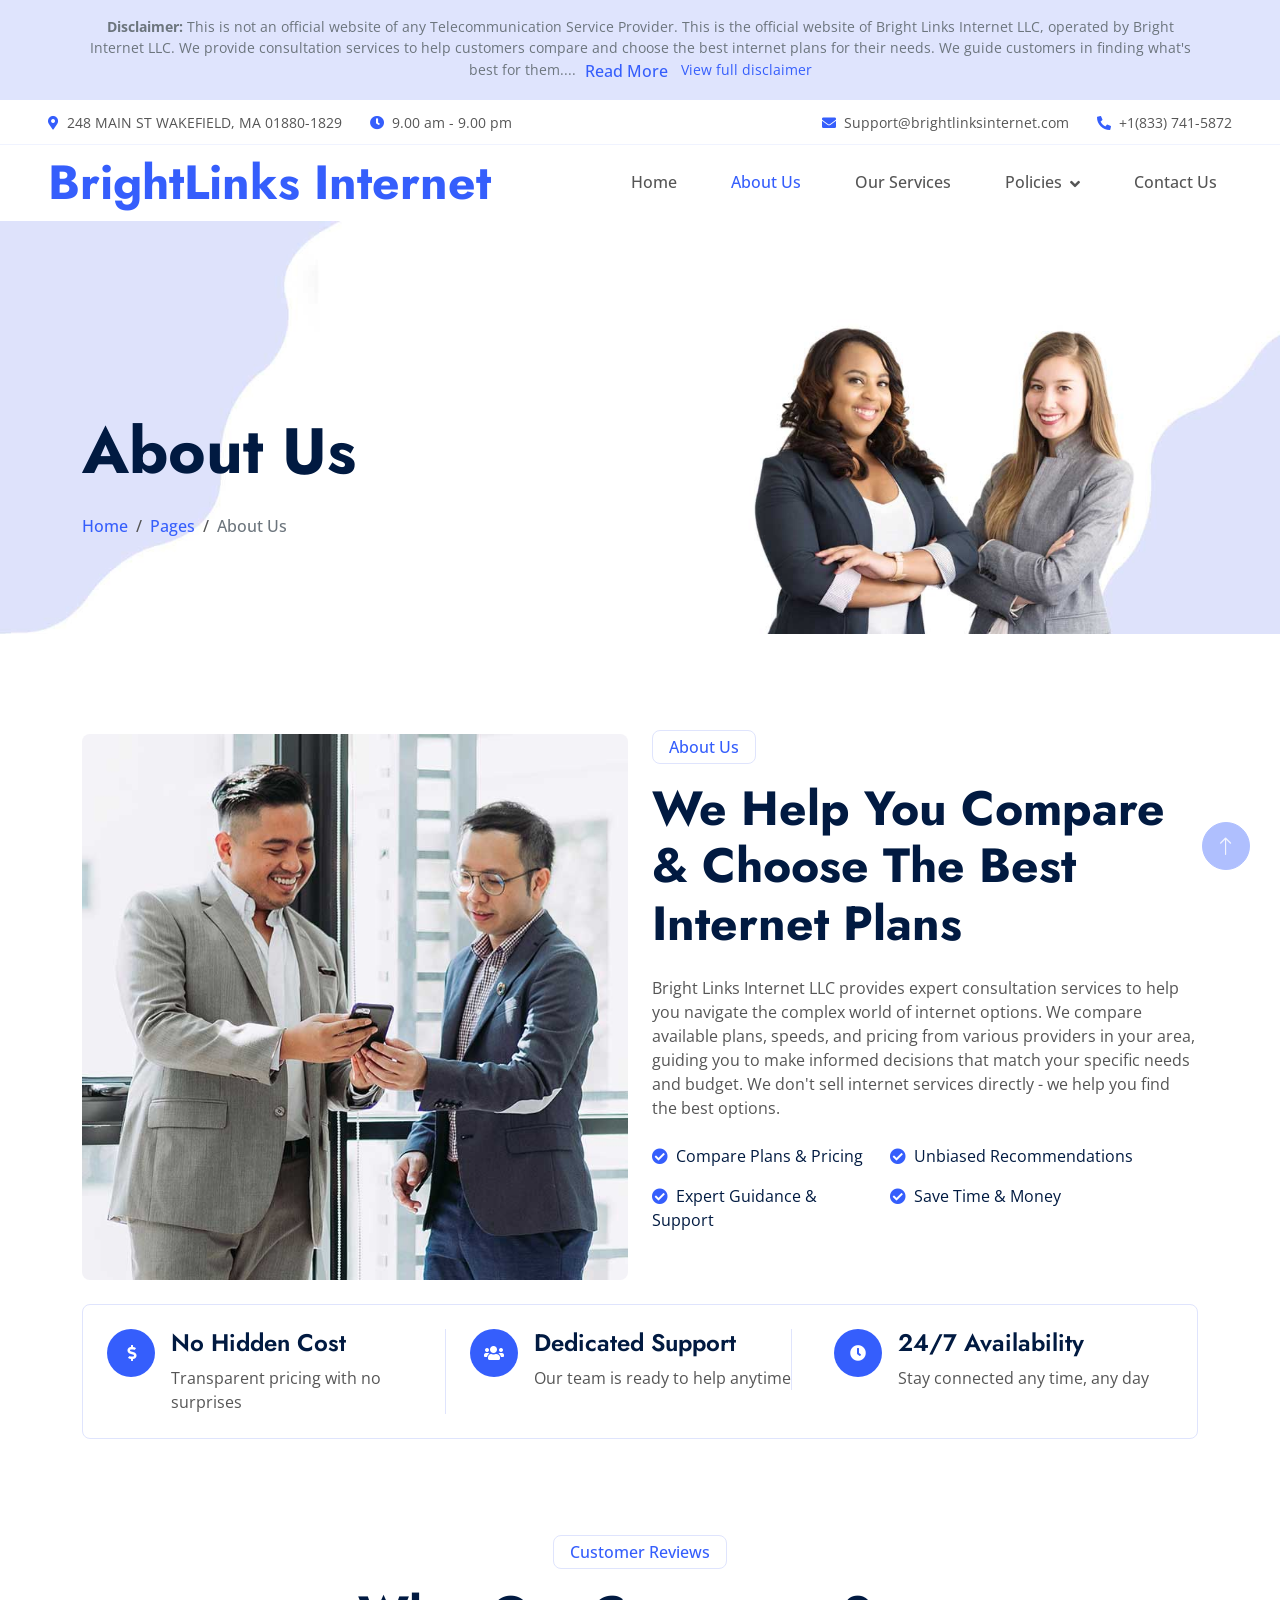
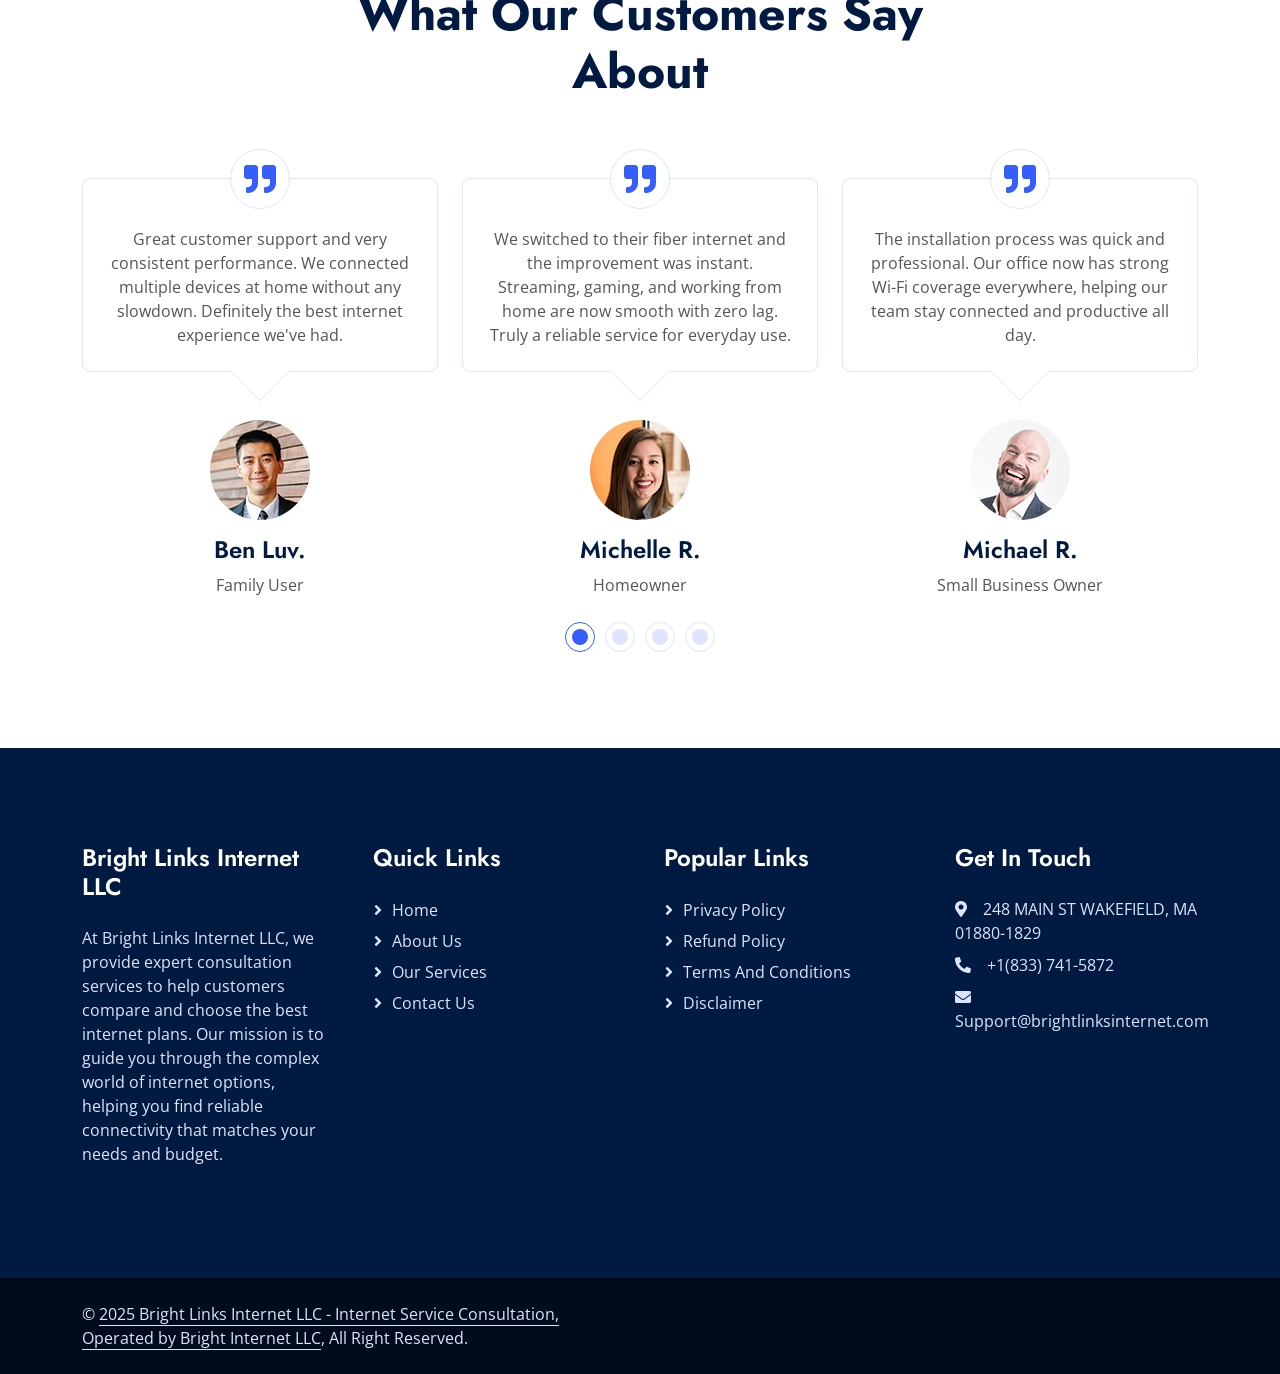
==== about.html @ 7f20705a "final changes completed done" ====
<!DOCTYPE html>
<html lang="en">

<head>
    <meta charset="utf-8">
    <title>BrightLinks Internet </title>
    <meta content="width=device-width, initial-scale=1.0" name="viewport">
    <meta content="" name="keywords">
    <meta content="" name="description">

    <!-- Favicon -->
    <link href="img/favicon.ico" rel="icon">

    <!-- Google Web Fonts -->
    <link rel="preconnect" href="https://fonts.googleapis.com">
    <link rel="preconnect" href="https://fonts.gstatic.com" crossorigin>
    <link
        href="https://fonts.googleapis.com/css2?family=Jost:wght@500;600;700&family=Open+Sans:wght@400;500&display=swap"
        rel="stylesheet">

    <!-- Icon Font Stylesheet -->
    <link href="https://cdnjs.cloudflare.com/ajax/libs/font-awesome/5.10.0/css/all.min.css" rel="stylesheet">
    <link href="https://cdn.jsdelivr.net/npm/bootstrap-icons@1.4.1/font/bootstrap-icons.css" rel="stylesheet">

    <!-- Libraries Stylesheet -->
    <link href="lib/animate/animate.min.css" rel="stylesheet">
    <link href="lib/owlcarousel/assets/owl.carousel.min.css" rel="stylesheet">

    <!-- Customized Bootstrap Stylesheet -->
    <link href="css/bootstrap.min.css" rel="stylesheet">

    <!-- Template Stylesheet -->
    <link href="css/style.css" rel="stylesheet">
</head>

<body>
    <!-- Spinner Start -->
    <div id="spinner"
        class="show bg-white position-fixed translate-middle w-100 vh-100 top-50 start-50 d-flex align-items-center justify-content-center">
        <div class="spinner-border text-primary" role="status" style="width: 3rem; height: 3rem;"></div>
    </div>
    <!-- Spinner End -->

    <!-- Disclaimer Section Start -->
    <div class="container-fluid bg-light py-3">
        <div class="container">
            <div class="row">
                <div class="col-12 text-center">
                    <p class="mb-0 small text-muted">
                        <strong>Disclaimer:</strong> This is not an official website of any Telecommunication Service Provider. This is the official website of Bright Links Internet LLC, operated by Bright Internet LLC. We provide consultation services to help customers compare and choose the best internet plans for their needs. We guide customers in finding what's best for them.<span id="dots">...</span>
                        <span id="moreText" style="display: none;"> We are an independent consultation service that helps customers understand different internet options available in their area. We do not sell services directly but provide guidance to help you make informed decisions.</span>
                        <button id="readMoreBtn" class="btn btn-link p-0 ms-1 text-primary" onclick="toggleDisclaimer()">Read More</button>
                        <a href="disclaimer.html" class="text-primary ms-2">View full disclaimer</a>
                    </p>
                </div>
            </div>
        </div>
    </div>
    <!-- Disclaimer Section End -->

    <!-- Navbar Start -->
    <div class="container-fluid px-0 wow fadeIn" data-wow-delay="0.1s">
        <div class="top-bar row gx-0 align-items-center d-none d-lg-flex">
            <div class="col-lg-6 px-5 text-start">
                <small><i class="fa fa-map-marker-alt text-primary me-2"></i>248 MAIN ST WAKEFIELD, MA 01880-1829</small>
                <small class="ms-4"><i class="fa fa-clock text-primary me-2"></i>9.00 am - 9.00 pm</small>
            </div>
            <div class="col-lg-6 px-5 text-end">
                <small><i class="fa fa-envelope text-primary me-2"></i>Support@brightlinksinternet.com</small>
                <small class="ms-4"><i class="fa fa-phone-alt text-primary me-2"></i>+1(833) 741-5872</small>
            </div>
        </div>

        <nav class="navbar navbar-expand-lg navbar-light py-lg-0 px-lg-5 wow fadeIn" data-wow-delay="0.1s">
            <a href="index.html" class="navbar-brand ms-4 ms-lg-0">
                <h1 class="display-5 text-primary m-0">BrightLinks Internet</h1>
            </a>
            <button type="button" class="navbar-toggler me-4" data-bs-toggle="collapse"
                data-bs-target="#navbarCollapse">
                <span class="navbar-toggler-icon"></span>
            </button>
            <div class="collapse navbar-collapse" id="navbarCollapse">
                <div class="navbar-nav ms-auto p-4 p-lg-0 gap-4">
                    <a href="index.html" class="nav-item nav-link ">Home</a>
                    <a href="about.html" class="nav-item nav-link active">About Us</a>
                    <a href="service.html" class="nav-item nav-link">Our Services</a>
                    
                    <div class="nav-item dropdown">
                        <a href="#" class="nav-link dropdown-toggle" data-bs-toggle="dropdown">Policies</a>
                        <div class="dropdown-menu m-0">
                            <a href="privacy.html" class="dropdown-item">Privacy Policy</a>
                            <a href="refund.html" class="dropdown-item">Refund Policy</a>
                            <a href="terms.html" class="dropdown-item">Terms and Conditions</a>
                            <a href="disclaimer.html" class="dropdown-item">Disclaimer</a>
                        </div>
                    </div>
                    
                    <a href="contact.html" class="nav-item nav-link">Contact Us</a>
                </div>
                
            </div>
        </nav>
    </div>
    <!-- Navbar End -->

    <!-- Page Header Start -->
    <div class="container-fluid page-header mb-5 wow fadeIn" data-wow-delay="0.1s">
        <div class="container">
            <h1 class="display-3 mb-4 animated slideInDown">About Us</h1>
            <nav aria-label="breadcrumb animated slideInDown">
                <ol class="breadcrumb mb-0">
                    <li class="breadcrumb-item"><a href="#">Home</a></li>
                    <li class="breadcrumb-item"><a href="#">Pages</a></li>
                    <li class="breadcrumb-item active" aria-current="page">About Us</li>
                </ol>
            </nav>
        </div>
    </div>
    <!-- Page Header End -->


    <!-- About Start -->
    <div class="container-xxl py-5">
    <div class="container">
        <div class="row g-4 align-items-end mb-4">
            <!-- Left Image -->
            <div class="col-lg-6 wow fadeInUp" data-wow-delay="0.1s">
                <img class="img-fluid rounded" src="img/about.jpg" alt="Internet Plan Comparison Service">
            </div>
            <!-- Right Content -->
            <div class="col-lg-6 wow fadeInUp" data-wow-delay="0.3s">
                <!-- Mini Heading / Caption -->
                <p class="d-inline-block border rounded text-primary fw-semi-bold py-1 px-3">About Us</p>
                
                <!-- Main Heading -->
                <h1 class="display-5 mb-4">We Help You Compare & Choose The Best Internet Plans</h1>
                
                <!-- Long Description -->
                <p class="mb-4">
                    Bright Links Internet LLC provides expert consultation services to help you navigate the complex world of internet options. We compare available plans, speeds, and pricing from various providers in your area, guiding you to make informed decisions that match your specific needs and budget. We don't sell internet services directly - we help you find the best options.
                </p>
                
             <div class="row g-4 justify-content-between mb-5">
                    <div class="col-lg-6 col-xl-5">
                        <p class="text-dark"><i class="fas fa-check-circle text-primary me-1"></i> Compare Plans & Pricing</p>
                        <p class="text-dark mb-0"><i class="fas fa-check-circle text-primary me-1"></i> Expert Guidance & Support</p>
                    </div>
                    <div class="col-lg-6 col-xl-7">
                        <p class="text-dark"><i class="fas fa-check-circle text-primary me-1"></i> Unbiased Recommendations</p>
                        <p class="text-dark mb-0"><i class="fas fa-check-circle text-primary me-1"></i> Save Time & Money</p>
                    </div>
                </div>
            </div>
        </div>

        <!-- Features Section -->
        <div class="border rounded p-4 wow fadeInUp" data-wow-delay="0.1s">
            <div class="row g-4">
                <div class="col-lg-4 wow fadeIn" data-wow-delay="0.1s">
                    <div class="h-100">
                        <div class="d-flex">
                            <div class="flex-shrink-0 btn-lg-square rounded-circle bg-primary">
                                <i class="fa fa-dollar-sign text-white"></i>
                            </div>
                            <div class="ps-3">
                                <h4>No Hidden Cost</h4>
                                <span>Transparent pricing with no surprises</span>
                            </div>
                            <div class="border-end d-none d-lg-block"></div>
                        </div>
                        <div class="border-bottom mt-4 d-block d-lg-none"></div>
                    </div>
                </div>
                <div class="col-lg-4 wow fadeIn" data-wow-delay="0.3s">
                    <div class="h-100">
                        <div class="d-flex">
                            <div class="flex-shrink-0 btn-lg-square rounded-circle bg-primary">
                                <i class="fa fa-users text-white"></i>
                            </div>
                            <div class="ps-3">
                                <h4>Dedicated Support</h4>
                                <span>Our team is ready to help anytime</span>
                            </div>
                            <div class="border-end d-none d-lg-block"></div>
                        </div>
                        <div class="border-bottom mt-4 d-block d-lg-none"></div>
                    </div>
                </div>
                <div class="col-lg-4 wow fadeIn" data-wow-delay="0.5s">
                    <div class="h-100">
                        <div class="d-flex">
                            <div class="flex-shrink-0 btn-lg-square rounded-circle bg-primary">
                                <i class="fa fa-clock text-white"></i>
                            </div>
                            <div class="ps-3">
                                <h4>24/7 Availability</h4>
                                <span>Stay connected any time, any day</span>
                            </div>
                        </div>
                    </div>
                </div>
            </div>
        </div>

    </div>
</div>
    <!-- About End -->

 <div class="container-xxl py-5">
    <div class="container">
        <div class="text-center mx-auto wow fadeInUp" data-wow-delay="0.1s" style="max-width: 600px;">
            <p class="d-inline-block border rounded text-primary fw-semi-bold py-1 px-3">Customer Reviews</p>
            <h1 class="display-5 mb-5">What Our Customers Say About </h1>
        </div>

        <div class="owl-carousel testimonial-carousel wow fadeInUp" data-wow-delay="0.3s">

            <!-- Review 1 -->
            <div class="testimonial-item">
                <div class="testimonial-text border rounded p-4 pt-5 mb-5">
                    <div class="btn-square bg-white border rounded-circle">
                        <i class="fa fa-quote-right fa-2x text-primary"></i>
                    </div>
                    We switched to their fiber internet and the improvement was instant.
                    Streaming, gaming, and working from home are now smooth with zero lag.
                    Truly a reliable service for everyday use.
                </div>
                <img class="rounded-circle mb-3" src="img/testimonial-1.jpg" alt="">
                <h4>Michelle R.</h4>
                <span>Homeowner</span>
            </div>

            <!-- Review 2 -->
            <div class="testimonial-item">
                <div class="testimonial-text border rounded p-4 pt-5 mb-5">
                    <div class="btn-square bg-white border rounded-circle">
                        <i class="fa fa-quote-right fa-2x text-primary"></i>
                    </div>
                    The installation process was quick and professional.
                    Our office now has strong Wi-Fi coverage everywhere,
                    helping our team stay connected and productive all day.
                </div>
                <img class="rounded-circle mb-3" src="img/testimonial-2.jpg" alt="">
                <h4>Michael R.</h4>
                <span>Small Business Owner</span>
            </div>

            <!-- Review 3 -->
            <div class="testimonial-item">
                <div class="testimonial-text border rounded p-4 pt-5 mb-5">
                    <div class="btn-square bg-white border rounded-circle">
                        <i class="fa fa-quote-right fa-2x text-primary"></i>
                    </div>
                    Living in a rural area, we struggled with slow connections for years.
                    Their service finally gave us stable speeds and dependable access
                    for online classes, meetings, and entertainment.
                </div>
                <img class="rounded-circle mb-3" src="img/testimonial-3.jpg" alt="">
                <h4>Sarah K.</h4>
                <span>Remote Resident</span>
            </div>

            <!-- Review 4 -->
            <div class="testimonial-item">
                <div class="testimonial-text border rounded p-4 pt-5 mb-5">
                    <div class="btn-square bg-white border rounded-circle">
                        <i class="fa fa-quote-right fa-2x text-primary"></i>
                    </div>
                    Great customer support and very consistent performance.
                    We connected multiple devices at home without any slowdown.
                    Definitely the best internet experience we've had.
                </div>
                <img class="rounded-circle mb-3" src="img/testimonial-4.jpg" alt="">
                <h4>Ben Luv.</h4>
                <span>Family User</span>
            </div>

        </div>
    </div>
</div>


    <!-- Footer Start -->
    <div class="container-fluid bg-dark text-light footer mt-5 py-5 wow fadeIn" data-wow-delay="0.1s">
        <div class="container py-5">
            <div class="row g-5">
                <div class="col-lg-3 col-md-6">
                    <h4 class="text-white mb-4">Bright Links Internet LLC</h4>
                    <p>At Bright Links Internet LLC, we provide expert consultation services to help customers compare and choose the best internet plans. Our mission is to guide you through the complex world of internet options, helping you find reliable connectivity that matches your needs and budget.</p>
                    
                </div>
                
                <div class="col-lg-3 col-md-6">
                    <h4 class="text-white mb-4">Quick Links</h4>
                    <a class="btn btn-link" href="/">Home</a>
                    <a class="btn btn-link" href="/about.html">About Us</a>
                    <a class="btn btn-link" href="service.html">Our Services</a>
                    <a class="btn btn-link" href="/contact.html">Contact Us</a>
                </div>

                <div class="col-lg-3 col-md-6">
                    <h4 class="text-white mb-4">Popular Links</h4>
                    <a class="btn btn-link" href="privacy.html">Privacy Policy</a>
                    <a class="btn btn-link" href="refund.html">Refund Policy</a>
                    <a class="btn btn-link" href="terms.html">Terms and Conditions</a>
                    <a class="btn btn-link" href="disclaimer.html">Disclaimer</a>
                    
                </div>
               
                 <div class="col-lg-3 col-md-6">
                    <h4 class="text-white mb-4">Get In Touch</h4>
                    <p class="mb-2"><i class="fa fa-map-marker-alt me-3"></i>248 MAIN ST WAKEFIELD, MA 01880-1829</p>
                    <p class="mb-2"><i class="fa fa-phone-alt me-3"></i>+1(833) 741-5872</p>
                    <p class="mb-2"><i class="fa fa-envelope me-3"></i>Support@brightlinksinternet.com</p>
                   
                </div>
            </div>
        </div>
    </div>
    <!-- Footer End -->


    <!-- Copyright Start -->
    <div class="container-fluid copyright py-4">
        <div class="container">
            <div class="row">
                <div class="col-md-6 text-center text-md-start mb-3 mb-md-0">
                    &copy; <a class="border-bottom" href="#">2025 Bright Links Internet LLC - Internet Service Consultation, Operated by Bright Internet LLC</a>, All Right Reserved.
                </div>
                
            </div>
        </div>
    </div>
    <!-- Copyright End -->


    <!-- Back to Top -->
    <a href="#" class="btn btn-lg btn-primary btn-lg-square rounded-circle back-to-top"><i
            class="bi bi-arrow-up"></i></a>


    <!-- JavaScript Libraries -->
    <script src="https://code.jquery.com/jquery-3.4.1.min.js"></script>
    <script src="https://cdn.jsdelivr.net/npm/bootstrap@5.0.0/dist/js/bootstrap.bundle.min.js"></script>
    <script src="lib/wow/wow.min.js"></script>
    <script src="lib/easing/easing.min.js"></script>
    <script src="lib/waypoints/waypoints.min.js"></script>
    <script src="lib/owlcarousel/owl.carousel.min.js"></script>
    <script src="lib/counterup/counterup.min.js"></script>

    <!-- Template Javascript -->
    <script src="js/main.js"></script>
</body>

</html>
---- css/style.css ----
/********** Template CSS **********/
:root {
    --primary: #355EFC;
    --secondary: #E93C05;
    --tertiary: #555555;
    --light: #DFE4FD;
    --dark: #011A41;
}

.back-to-top {
    position: fixed;
    display: none;
    right: 30px;
    bottom: 30px;
    z-index: 99;
}

.pricing-section{
    background:#f4f6f9;
}

.pricing-title{
    font-weight:700;
    font-size:40px;
    color:#0b2239;
}

.pricing-card{
    background:#dfe7ed;
    padding:40px 30px;
    border-radius:6px;
    text-align:left;
    transition:.3s;
    height:100%;
}

.pricing-card.active{
    background:#ffffff;
    box-shadow:0 10px 25px rgba(0,0,0,0.1);
    transform:translateY(-10px);
}

.pricing-card h4{
    color:#355EFC;
    font-weight:700;
}

.pricing-card .sub{
    font-size:13px;
    letter-spacing:1px;
    color:#6c757d;
    margin-bottom:25px;
}

.price{
    font-size:48px;
    font-weight:800;
    color:#0b2239;
    margin-bottom:25px;
}

.price span{
    font-size:16px;
    font-weight:500;
}

.pricing-card ul{
    list-style:none;
    padding:0;
    margin-bottom:30px;
}

.pricing-card ul li{
    padding:10px 0;
    border-bottom:1px solid #cfd6dc;
    display:flex;
    justify-content:space-between;
    color:#4a5a67;
}

.pricing-card ul li i{
    color:#355EFC;
}

.pricing-card .btn{
    background:#355EFC;
    border:none;
    padding:10px 25px;
    border-radius:4px;
}

.pricing-card .btn:hover{
    background:#145d7c;
}

/* Responsive */
@media(max-width:991px){
    .pricing-card.active{
        transform:none;
    }
}

h1,
.h1,
h2,
.h2,
.fw-bold {
    font-weight: 700 !important;
}

h3,
.h3,
h4,
.h4,
.fw-medium {
    font-weight: 600 !important;
}

h5,
.h5,
h6,
.h6,
.fw-semi-bold {
    font-weight: 500 !important;
}


/*** Spinner ***/
#spinner {
    opacity: 0;
    visibility: hidden;
    transition: opacity .5s ease-out, visibility 0s linear .5s;
    z-index: 99999;
}

#spinner.show {
    transition: opacity .5s ease-out, visibility 0s linear 0s;
    visibility: visible;
    opacity: 1;
}


/*** Button ***/
.btn {
    transition: .5s;
    font-weight: 500;
}

.btn-primary,
.btn-outline-primary:hover {
    color: var(--light);
}

.btn-square {
    width: 38px;
    height: 38px;
}

.btn-sm-square {
    width: 32px;
    height: 32px;
}

.btn-lg-square {
    width: 48px;
    height: 48px;
}

.btn-square,
.btn-sm-square,
.btn-lg-square {
    padding: 0;
    display: flex;
    align-items: center;
    justify-content: center;
    font-weight: normal;
}


/*** Navbar ***/
.fixed-top {
    transition: .5s;
}

.top-bar {
    height: 45px;
    border-bottom: 1px solid rgba(53, 94, 252, .07);
}

.navbar .dropdown-toggle::after {
    border: none;
    content: "\f107";
    font-family: "Font Awesome 5 Free";
    font-weight: 900;
    vertical-align: middle;
    margin-left: 8px;
}

.navbar .navbar-nav .nav-link {
    padding: 25px 15px;
    color: var(--tertiary);
    font-weight: 500;
    outline: none;
}

.navbar .navbar-nav .nav-link:hover,
.navbar .navbar-nav .nav-link.active {
    color: var(--primary);
}

@media (max-width: 991.98px) {
    .navbar .navbar-nav {
        margin-top: 10px;
        border-top: 1px solid rgba(0, 0, 0, .07);
        background: #FFFFFF;
    }

    .navbar .navbar-nav .nav-link {
        padding: 10px 0;
    }
}

@media (min-width: 992px) {
    .navbar .nav-item .dropdown-menu {
        display: block;
        visibility: hidden;
        top: 100%;
        transform: rotateX(-75deg);
        transform-origin: 0% 0%;
        transition: .5s;
        opacity: 0;
    }

    .navbar .nav-item:hover .dropdown-menu {
        transform: rotateX(0deg);
        visibility: visible;
        transition: .5s;
        opacity: 1;
    }
}


/*** Header ***/
.carousel-caption {
    top: 0;
    left: 0;
    right: 0;
    bottom: 0;
    display: flex;
    align-items: center;
    justify-content: center;
    text-align: start;
    z-index: 1;
}

.carousel-control-prev,
.carousel-control-next {
    width: 3rem;
}

.carousel-control-prev-icon,
.carousel-control-next-icon {
    width: 3rem;
    height: 3rem;
    background-color: var(--primary);
    border: 10px solid var(--primary);
}

.carousel-control-prev-icon {
    border-radius: 0 3rem 3rem 0;
}

.carousel-control-next-icon {
    border-radius: 3rem 0 0 3rem;
}

@media (max-width: 768px) {
    #header-carousel .carousel-item {
        position: relative;
        min-height: 450px;
    }
    
    #header-carousel .carousel-item img {
        position: absolute;
        width: 100%;
        height: 100%;
        object-fit: cover;
    }
}

.page-header {
    padding-top: 12rem;
    padding-bottom: 6rem;
    background: url(../img/header.jpg) top left no-repeat;
    background-size: cover;
}

.page-header .breadcrumb-item,
.page-header .breadcrumb-item a {
    font-weight: 500;
}

.page-header .breadcrumb-item+.breadcrumb-item::before {
    color: var(--tertiary);
}


/*** Facts ***/
.facts {
    background: linear-gradient(rgba(53, 94, 252, .95), rgba(53, 94, 252, .95)), url(../img/bg.png);
}


/*** Callback ***/
.callback {
    position: relative;
}

.callback::before {
    position: absolute;
    content: "";
    width: 100%;
    height: 50%;
    top: 0;
    left: 0;
    background: linear-gradient(rgba(53, 94, 252, .95), rgba(53, 94, 252, .95)), url(../img/bg.png);
    z-index: -1;
}


/*** Feature ***/
.feature .feature-box,
.feature .feature-box * {
    transition: .5s;
}

.feature .feature-box:hover {
    background: var(--primary);
    border-color: var(--primary) !important;
}

.feature .feature-box:hover * {
    color: #FFFFFF !important;
}


/*** Service ***/
.service .nav .nav-link {
    transition: .5s;
}

.service .nav .nav-link.active {
    border-color: var(--primary) !important;
    background: var(--primary);
}

.service .nav .nav-link.active h5 {
    color: #FFFFFF !important;
}

.service .nav .nav-link.active h5 i {
    color: #FFFFFF !important;
}


/*** Project ***/
.project-item,
.project-item .project-img {
    position: relative;
}

.project-item .project-img a {
    position: absolute;
    width: 100%;
    height: 100%;
    top: 0;
    left: 0;
    background: rgba(255, 255, 255, .5);
    display: flex;
    align-items: center;
    justify-content: center;
    border-radius: 8px;
    opacity: 0;
    transition: .5s;
}

.project-item:hover .project-img a {
    opacity: 1;
}

.project-item .project-title {
    position: absolute;
    top: 3rem;
    right: 0;
    bottom: 0;
    left: 3rem;
    border: 1px solid var(--light);
    border-radius: 8px;
    display: flex;
    align-items: flex-end;
    padding: 18px;
    z-index: -1;
    transition: .5s;
}

.project-item:hover .project-title {
    background: var(--primary);
    border-color: var(--primary);
}

.project-item .project-title h4 {
    transition: .5s;
}

.project-item:hover .project-title h4 {
    color: #FFFFFF;
}

.project-carousel .owl-nav {
    margin-top: 25px;
    display: flex;
    justify-content: center;
}

.project-carousel .owl-nav .owl-prev,
.project-carousel .owl-nav .owl-next {
    margin: 0 12px;
    width: 45px;
    height: 45px;
    display: flex;
    align-items: center;
    justify-content: center;
    color: var(--primary);
    background: var(--light);
    border-radius: 45px;
    font-size: 22px;
    transition: .5s;
}

.project-carousel .owl-nav .owl-prev:hover,
.project-carousel .owl-nav .owl-next:hover {
    background: var(--primary);
    color: var(--light);
}


/*** Team ***/
.team-item {
    position: relative;
    padding: 4rem 0;
}

.team-item img {
    position: relative;
    z-index: 2;
}

.team-item .team-text {
    position: absolute;
    top: 0;
    right: 3rem;
    bottom: 0;
    left: 3rem;
    padding: 15px;
    border: 1px solid var(--light);
    border-radius: 8px;
    display: flex;
    flex-direction: column;
    align-items: center;
    justify-content: space-between;
    transition: .5s;
    z-index: 1;
}

.team-item:hover .team-text {
    background: var(--primary);
    border-color: var(--primary);
}

.team-item .team-text h4 {
    transition: .5s;
}

.team-item:hover .team-text h4 {
    color: #FFFFFF;
}

.team-item .team-social .btn {
    background: var(--light);
    color: var(--primary);
}

.team-item:hover .team-social .btn {
    background: #FFFFFF;
}

.team-item .team-social .btn:hover {
    background: var(--primary);
    color: var(--light);
}


/*** Testimonial ***/
.testimonial-item {
    position: relative;
    text-align: center;
    padding-top: 30px;
}

.testimonial-item .testimonial-text {
    position: relative;
    text-align: center;
}

.testimonial-item .testimonial-text .btn-square {
    position: absolute;
    width: 60px;
    height: 60px;
    top: -30px;
    left: 50%;
    transform: translateX(-50%);
}

.testimonial-item .testimonial-text::before {
    position: absolute;
    content: "";
    bottom: -60px;
    left: 50%;
    transform: translateX(-50%);
    border: 30px solid;
    border-color: var(--light) transparent transparent transparent;
}

.testimonial-item .testimonial-text::after {
    position: absolute;
    content: "";
    bottom: -59px;
    left: 50%;
    transform: translateX(-50%);
    border: 30px solid;
    border-color: #FFFFFF transparent transparent transparent;
}

.testimonial-carousel .owl-item img {
    margin: 0 auto;
    width: 100px;
    height: 100px;
}

.testimonial-carousel .owl-dots {
    margin-top: 25px;
    display: flex;
    align-items: flex-end;
    justify-content: center;
}

.testimonial-carousel .owl-dot {
    position: relative;
    display: inline-block;
    margin: 0 5px;
    width: 30px;
    height: 30px;
    border: 1px solid var(--light);
    border-radius: 30px;
    transition: .5s;
}

.testimonial-carousel .owl-dot::after {
    position: absolute;
    content: "";
    width: 16px;
    height: 16px;
    top: 6px;
    left: 6px;
    border-radius: 16px;
    background: var(--light);
    transition: .5s;
}

.testimonial-carousel .owl-dot.active {
    border-color: var(--primary);
}

.testimonial-carousel .owl-dot.active::after {
    background: var(--primary);
}


/*** Footer ***/
.footer .btn.btn-link {
    display: block;
    margin-bottom: 5px;
    padding: 0;
    text-align: left;
    color: var(--light);
    font-weight: normal;
    text-transform: capitalize;
    transition: .3s;
}

.footer .btn.btn-link::before {
    position: relative;
    content: "\f105";
    font-family: "Font Awesome 5 Free";
    font-weight: 900;
    margin-right: 10px;
}

.footer .btn.btn-link:hover {
    color: var(--primary);
    letter-spacing: 1px;
    box-shadow: none;
}

.copyright {
    color: var(--light);
    background: #000B1C;
}

.copyright a {
    color: var(--light);
}

.copyright a:hover {
    color: var(--primary);
}
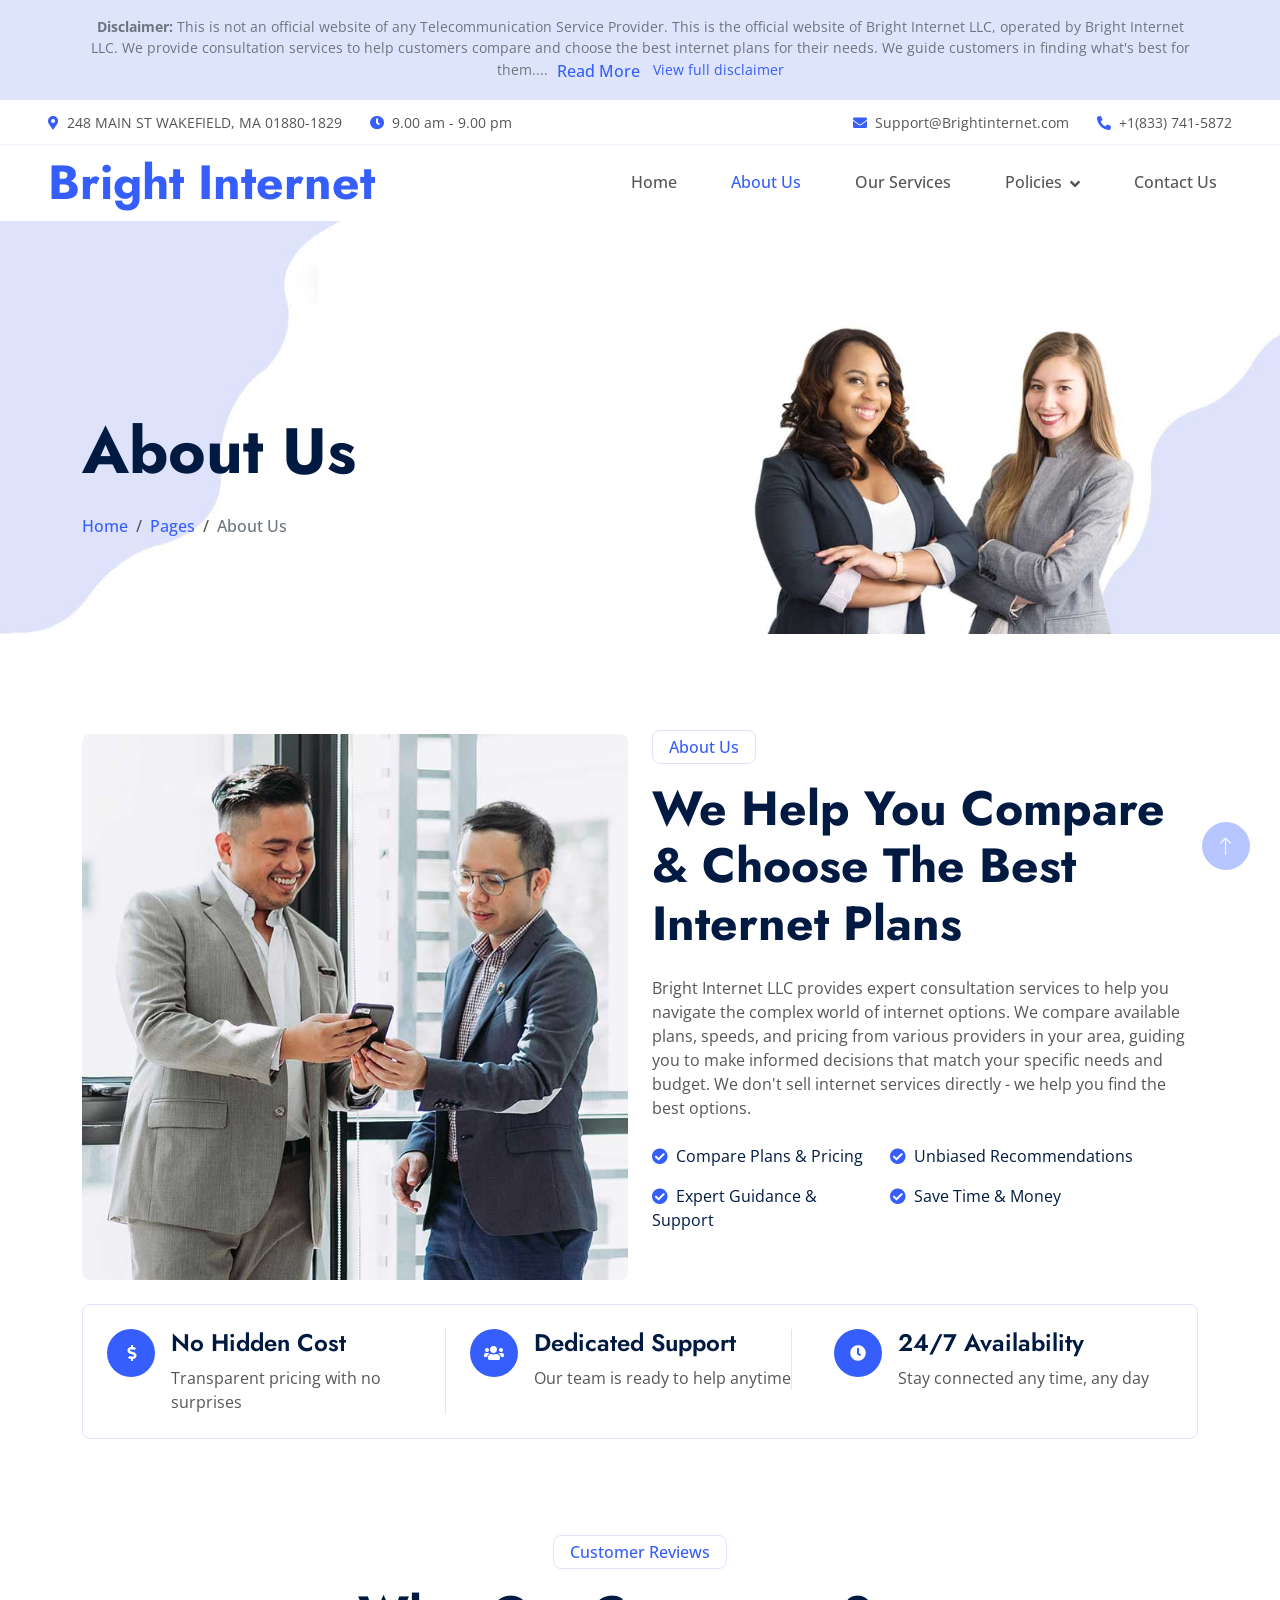
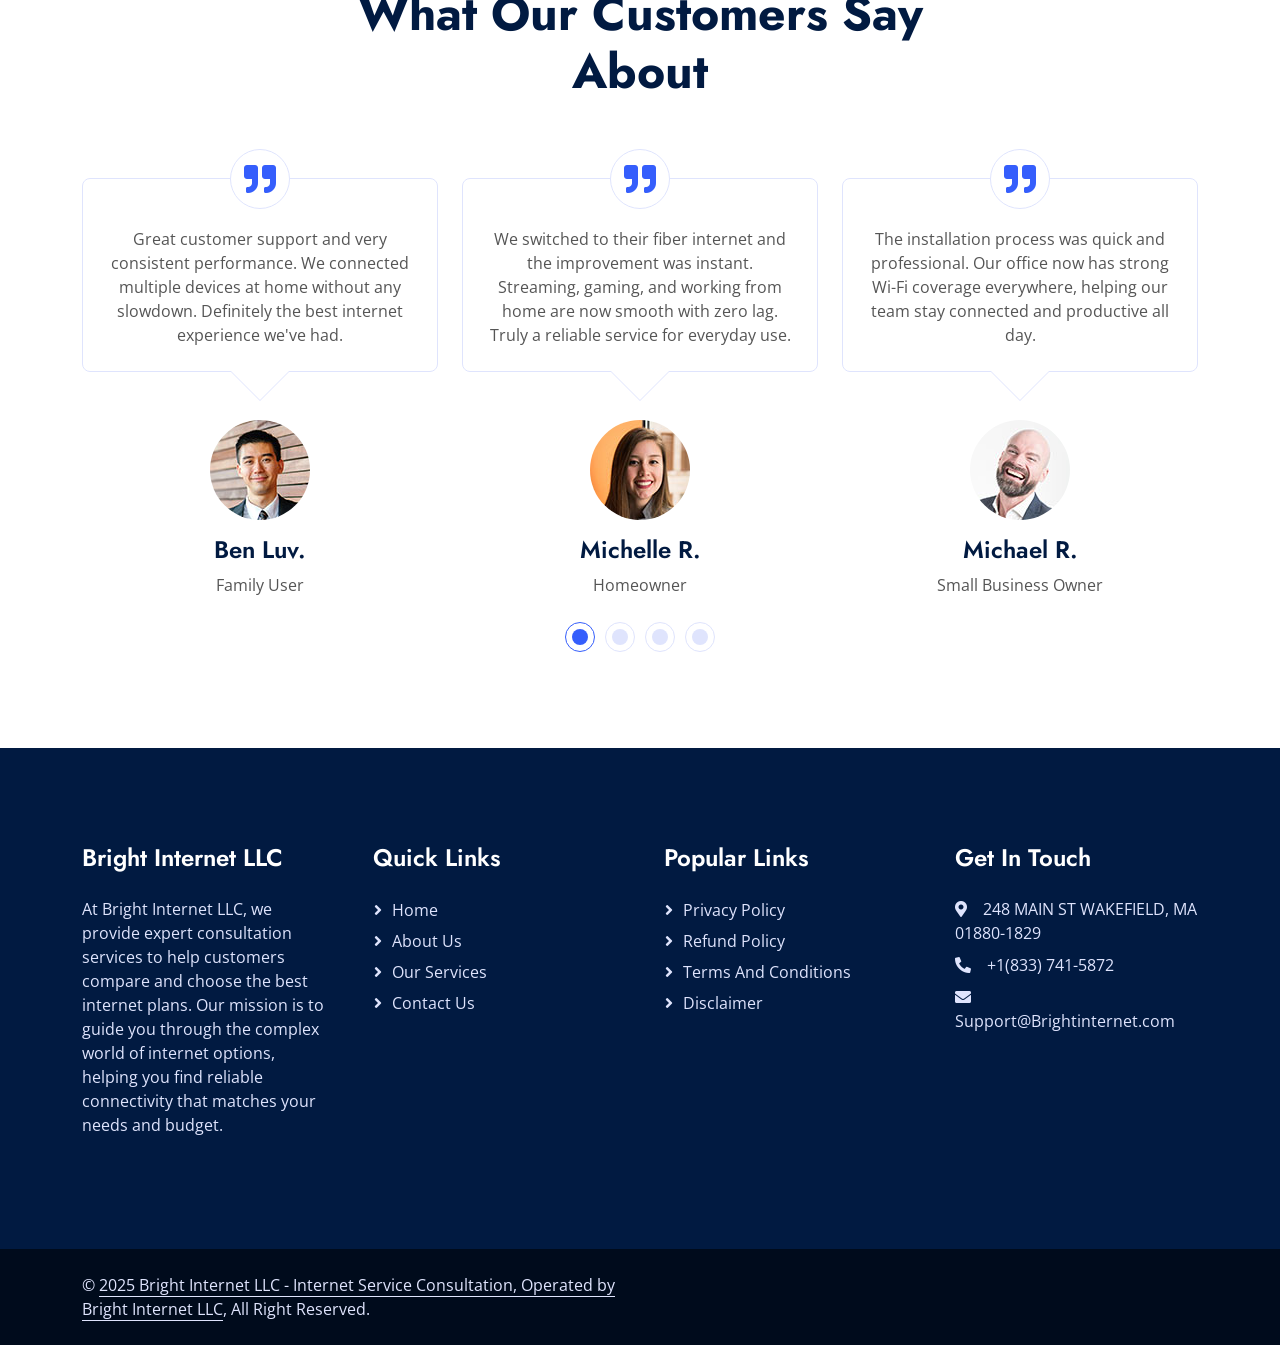
==== commit df600a5f: "new new" ====
--- a/about.html
+++ b/about.html
@@ -3,7 +3,7 @@
 
 <head>
     <meta charset="utf-8">
-    <title>BrightLinks Internet </title>
+    <title>Bright Internet </title>
     <meta content="width=device-width, initial-scale=1.0" name="viewport">
     <meta content="" name="keywords">
     <meta content="" name="description">
@@ -47,7 +47,7 @@
             <div class="row">
                 <div class="col-12 text-center">
                     <p class="mb-0 small text-muted">
-                        <strong>Disclaimer:</strong> This is not an official website of any Telecommunication Service Provider. This is the official website of Bright Links Internet LLC, operated by Bright Internet LLC. We provide consultation services to help customers compare and choose the best internet plans for their needs. We guide customers in finding what's best for them.<span id="dots">...</span>
+                        <strong>Disclaimer:</strong> This is not an official website of any Telecommunication Service Provider. This is the official website of Bright Internet LLC, operated by Bright Internet LLC. We provide consultation services to help customers compare and choose the best internet plans for their needs. We guide customers in finding what's best for them.<span id="dots">...</span>
                         <span id="moreText" style="display: none;"> We are an independent consultation service that helps customers understand different internet options available in their area. We do not sell services directly but provide guidance to help you make informed decisions.</span>
                         <button id="readMoreBtn" class="btn btn-link p-0 ms-1 text-primary" onclick="toggleDisclaimer()">Read More</button>
                         <a href="disclaimer.html" class="text-primary ms-2">View full disclaimer</a>
@@ -66,14 +66,14 @@
                 <small class="ms-4"><i class="fa fa-clock text-primary me-2"></i>9.00 am - 9.00 pm</small>
             </div>
             <div class="col-lg-6 px-5 text-end">
-                <small><i class="fa fa-envelope text-primary me-2"></i>Support@brightlinksinternet.com</small>
+                <small><i class="fa fa-envelope text-primary me-2"></i>Support@Brightinternet.com</small>
                 <small class="ms-4"><i class="fa fa-phone-alt text-primary me-2"></i>+1(833) 741-5872</small>
             </div>
         </div>
 
         <nav class="navbar navbar-expand-lg navbar-light py-lg-0 px-lg-5 wow fadeIn" data-wow-delay="0.1s">
             <a href="index.html" class="navbar-brand ms-4 ms-lg-0">
-                <h1 class="display-5 text-primary m-0">BrightLinks Internet</h1>
+                <h1 class="display-5 text-primary m-0">Bright Internet</h1>
             </a>
             <button type="button" class="navbar-toggler me-4" data-bs-toggle="collapse"
                 data-bs-target="#navbarCollapse">
@@ -137,7 +137,7 @@
                 
                 <!-- Long Description -->
                 <p class="mb-4">
-                    Bright Links Internet LLC provides expert consultation services to help you navigate the complex world of internet options. We compare available plans, speeds, and pricing from various providers in your area, guiding you to make informed decisions that match your specific needs and budget. We don't sell internet services directly - we help you find the best options.
+                    Bright Internet LLC provides expert consultation services to help you navigate the complex world of internet options. We compare available plans, speeds, and pricing from various providers in your area, guiding you to make informed decisions that match your specific needs and budget. We don't sell internet services directly - we help you find the best options.
                 </p>
                 
              <div class="row g-4 justify-content-between mb-5">
@@ -285,8 +285,8 @@
         <div class="container py-5">
             <div class="row g-5">
                 <div class="col-lg-3 col-md-6">
-                    <h4 class="text-white mb-4">Bright Links Internet LLC</h4>
-                    <p>At Bright Links Internet LLC, we provide expert consultation services to help customers compare and choose the best internet plans. Our mission is to guide you through the complex world of internet options, helping you find reliable connectivity that matches your needs and budget.</p>
+                    <h4 class="text-white mb-4">Bright Internet LLC</h4>
+                    <p>At Bright Internet LLC, we provide expert consultation services to help customers compare and choose the best internet plans. Our mission is to guide you through the complex world of internet options, helping you find reliable connectivity that matches your needs and budget.</p>
                     
                 </div>
                 
@@ -311,7 +311,7 @@
                     <h4 class="text-white mb-4">Get In Touch</h4>
                     <p class="mb-2"><i class="fa fa-map-marker-alt me-3"></i>248 MAIN ST WAKEFIELD, MA 01880-1829</p>
                     <p class="mb-2"><i class="fa fa-phone-alt me-3"></i>+1(833) 741-5872</p>
-                    <p class="mb-2"><i class="fa fa-envelope me-3"></i>Support@brightlinksinternet.com</p>
+                    <p class="mb-2"><i class="fa fa-envelope me-3"></i>Support@Brightinternet.com</p>
                    
                 </div>
             </div>
@@ -325,7 +325,7 @@
         <div class="container">
             <div class="row">
                 <div class="col-md-6 text-center text-md-start mb-3 mb-md-0">
-                    &copy; <a class="border-bottom" href="#">2025 Bright Links Internet LLC - Internet Service Consultation, Operated by Bright Internet LLC</a>, All Right Reserved.
+                    &copy; <a class="border-bottom" href="#">2025 Bright Internet LLC - Internet Service Consultation, Operated by Bright Internet LLC</a>, All Right Reserved.
                 </div>
                 
             </div>
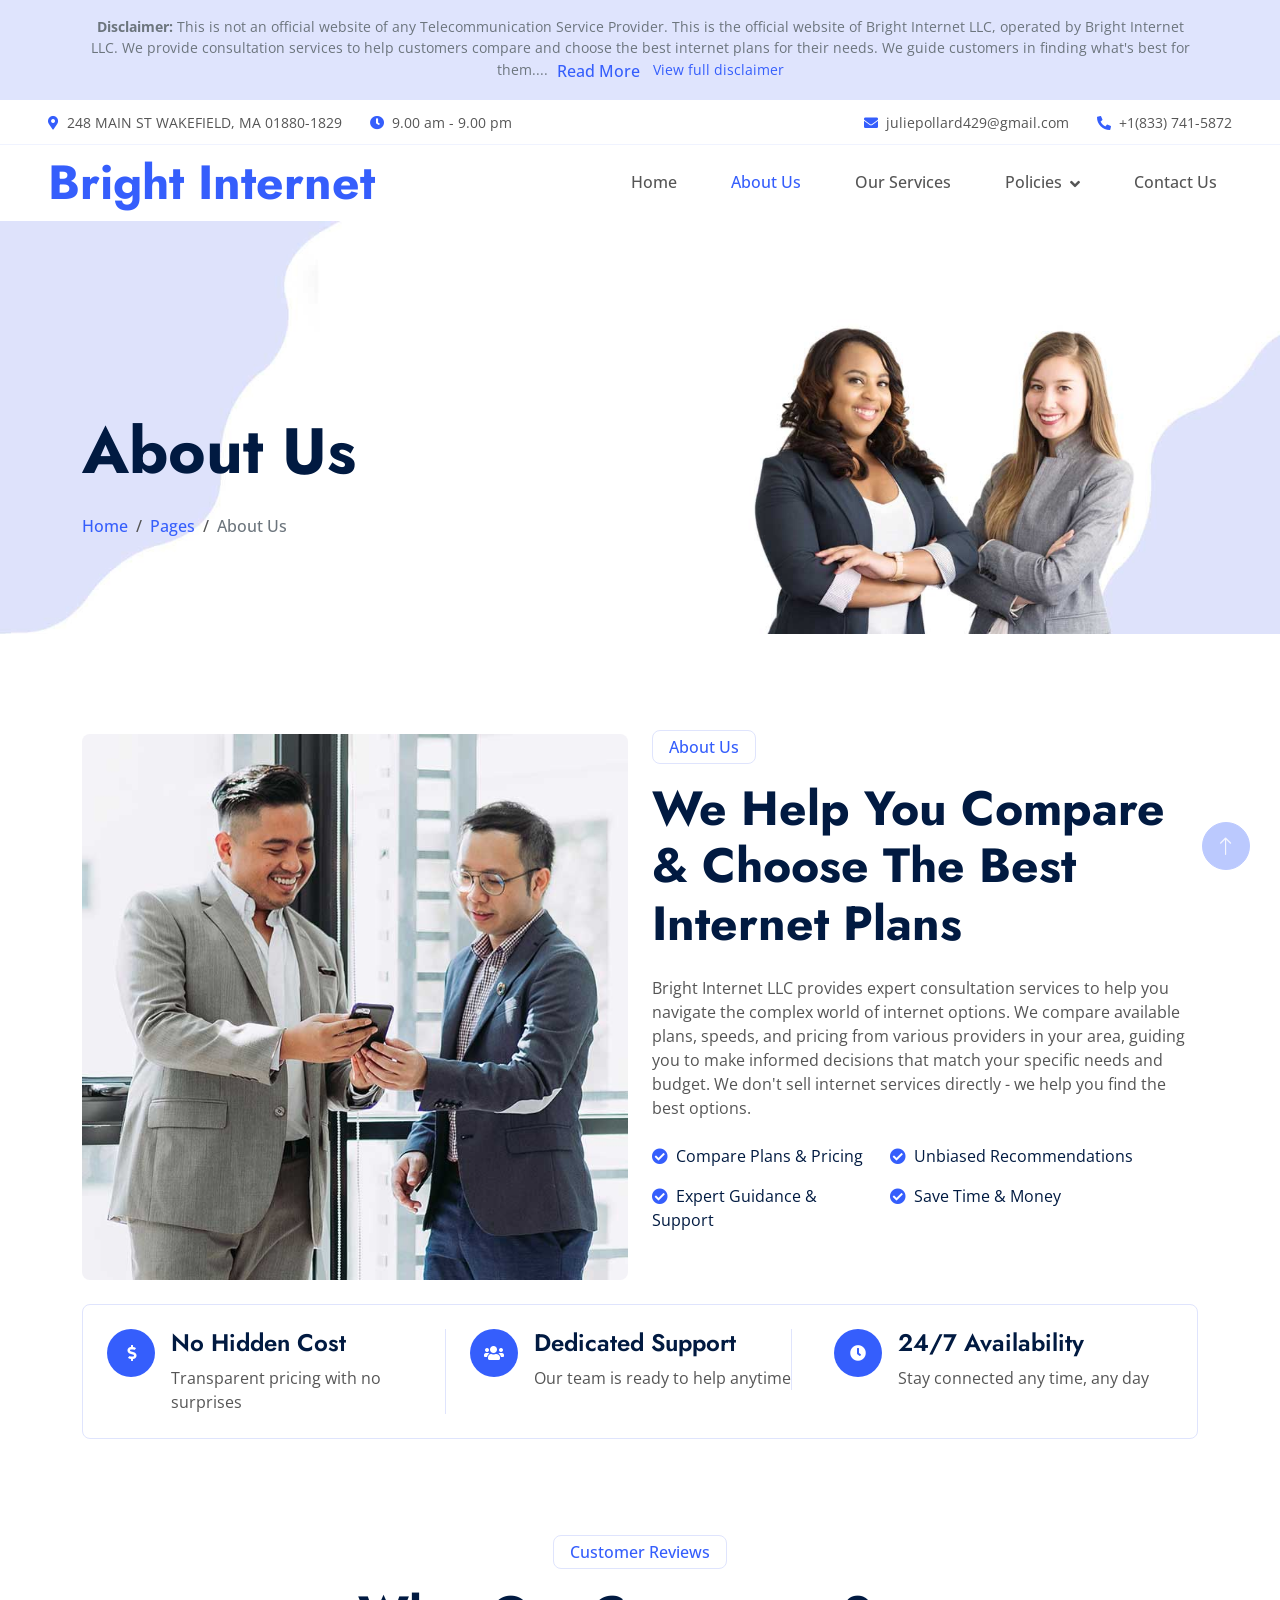
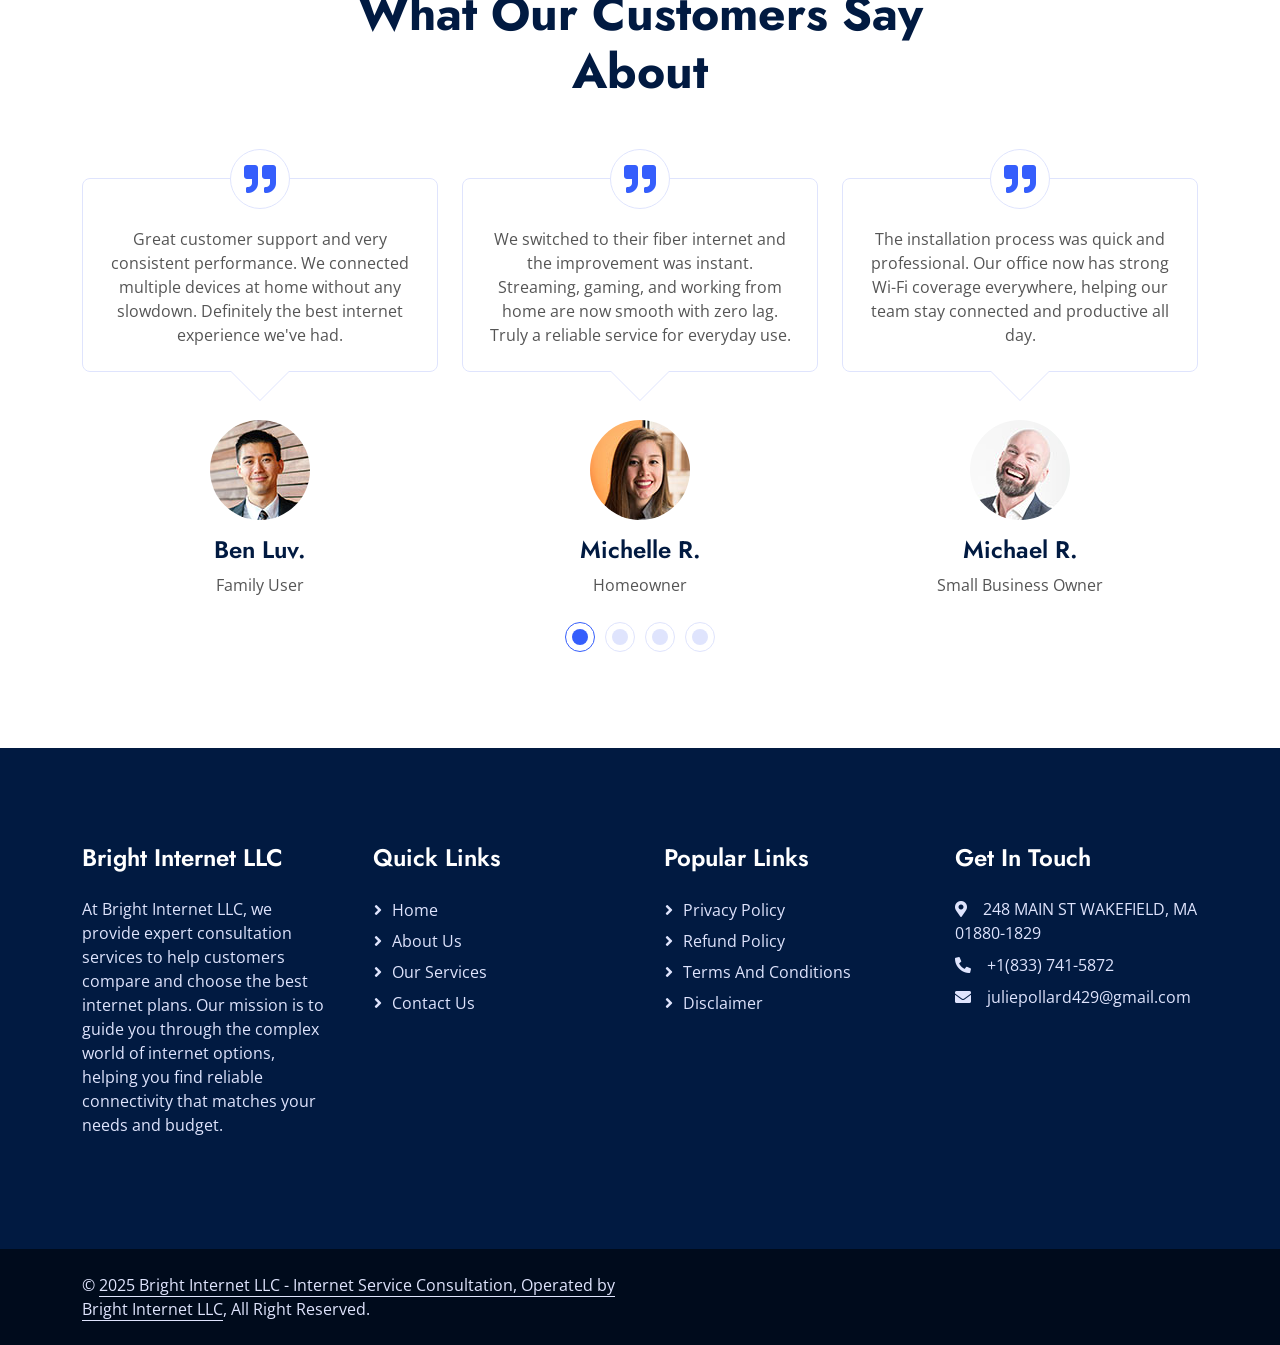
==== commit 8a5db5b5: "new" ====
--- a/about.html
+++ b/about.html
@@ -66,7 +66,7 @@
                 <small class="ms-4"><i class="fa fa-clock text-primary me-2"></i>9.00 am - 9.00 pm</small>
             </div>
             <div class="col-lg-6 px-5 text-end">
-                <small><i class="fa fa-envelope text-primary me-2"></i>Support@Brightinternet.com</small>
+                <small><i class="fa fa-envelope text-primary me-2"></i>juliepollard429@gmail.com</small>
                 <small class="ms-4"><i class="fa fa-phone-alt text-primary me-2"></i>+1(833) 741-5872</small>
             </div>
         </div>
@@ -311,7 +311,7 @@
                     <h4 class="text-white mb-4">Get In Touch</h4>
                     <p class="mb-2"><i class="fa fa-map-marker-alt me-3"></i>248 MAIN ST WAKEFIELD, MA 01880-1829</p>
                     <p class="mb-2"><i class="fa fa-phone-alt me-3"></i>+1(833) 741-5872</p>
-                    <p class="mb-2"><i class="fa fa-envelope me-3"></i>Support@Brightinternet.com</p>
+                    <p class="mb-2"><i class="fa fa-envelope me-3"></i>juliepollard429@gmail.com</p>
                    
                 </div>
             </div>
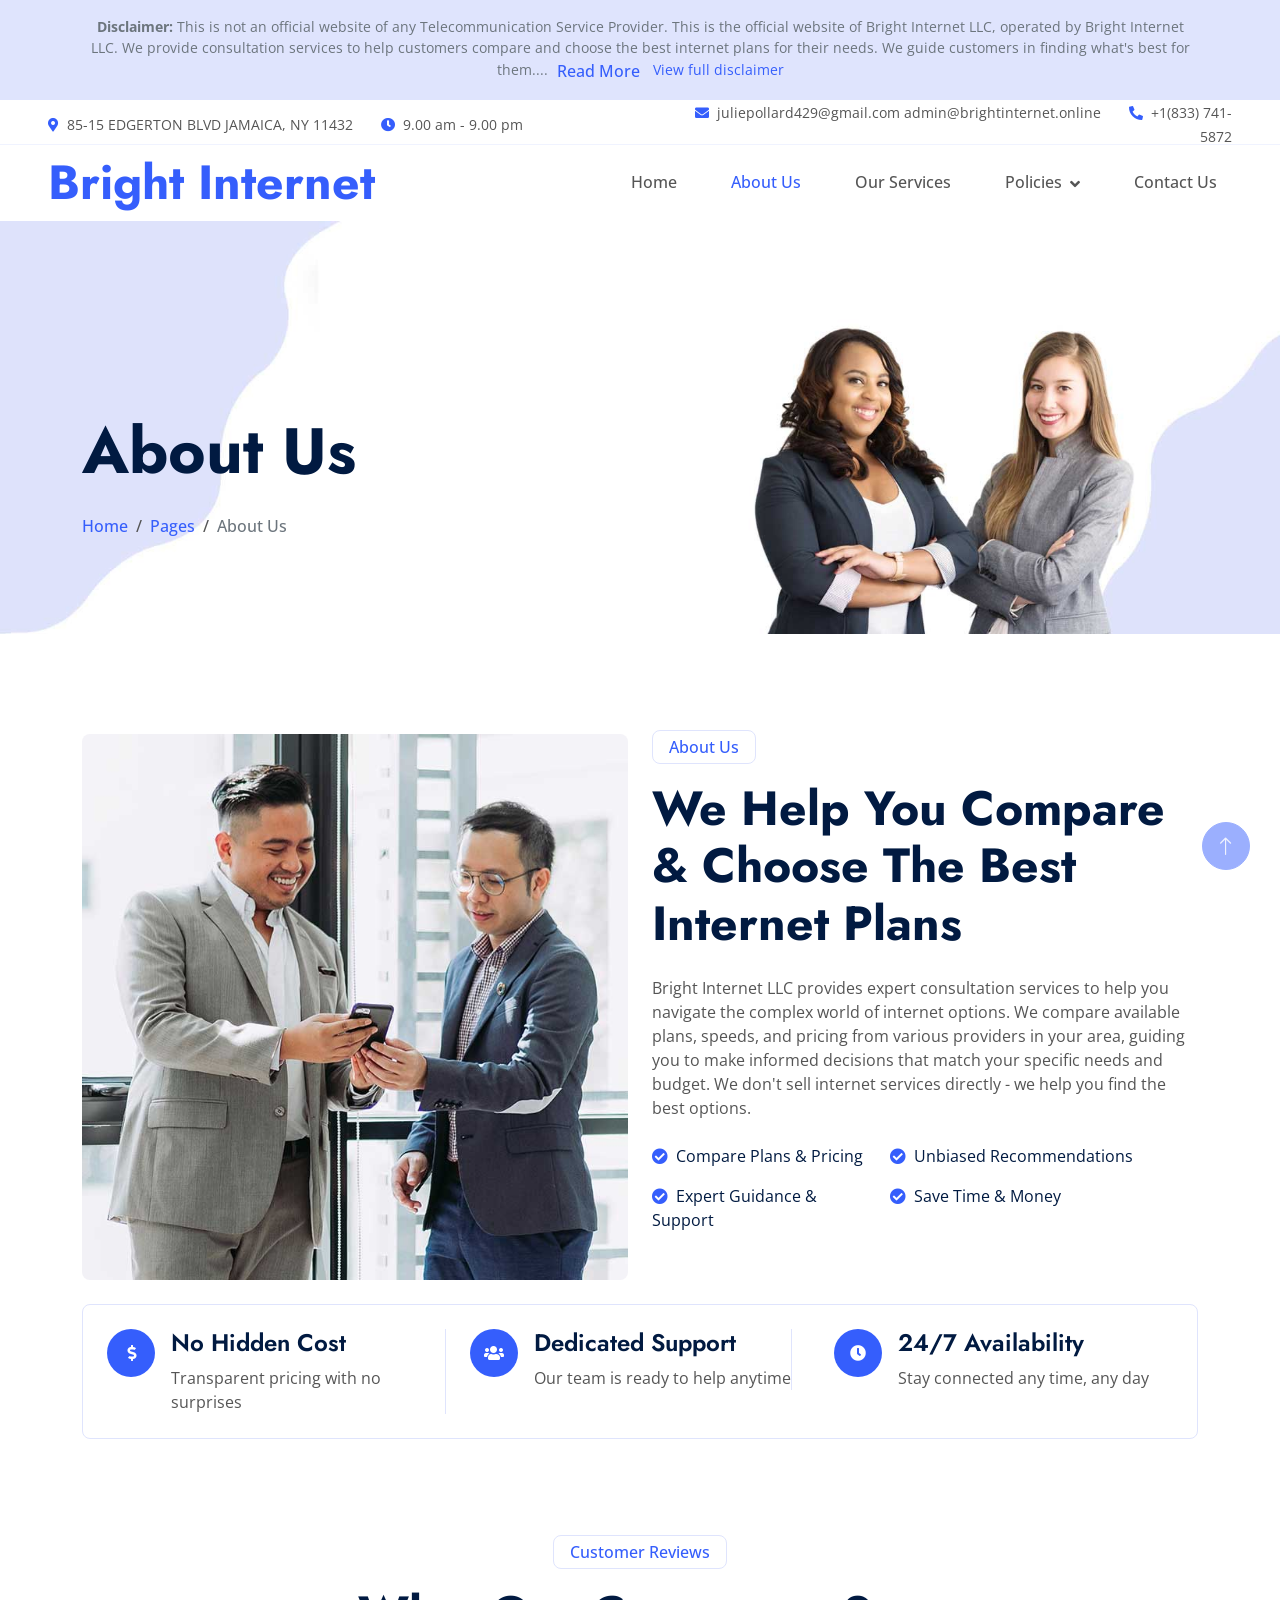
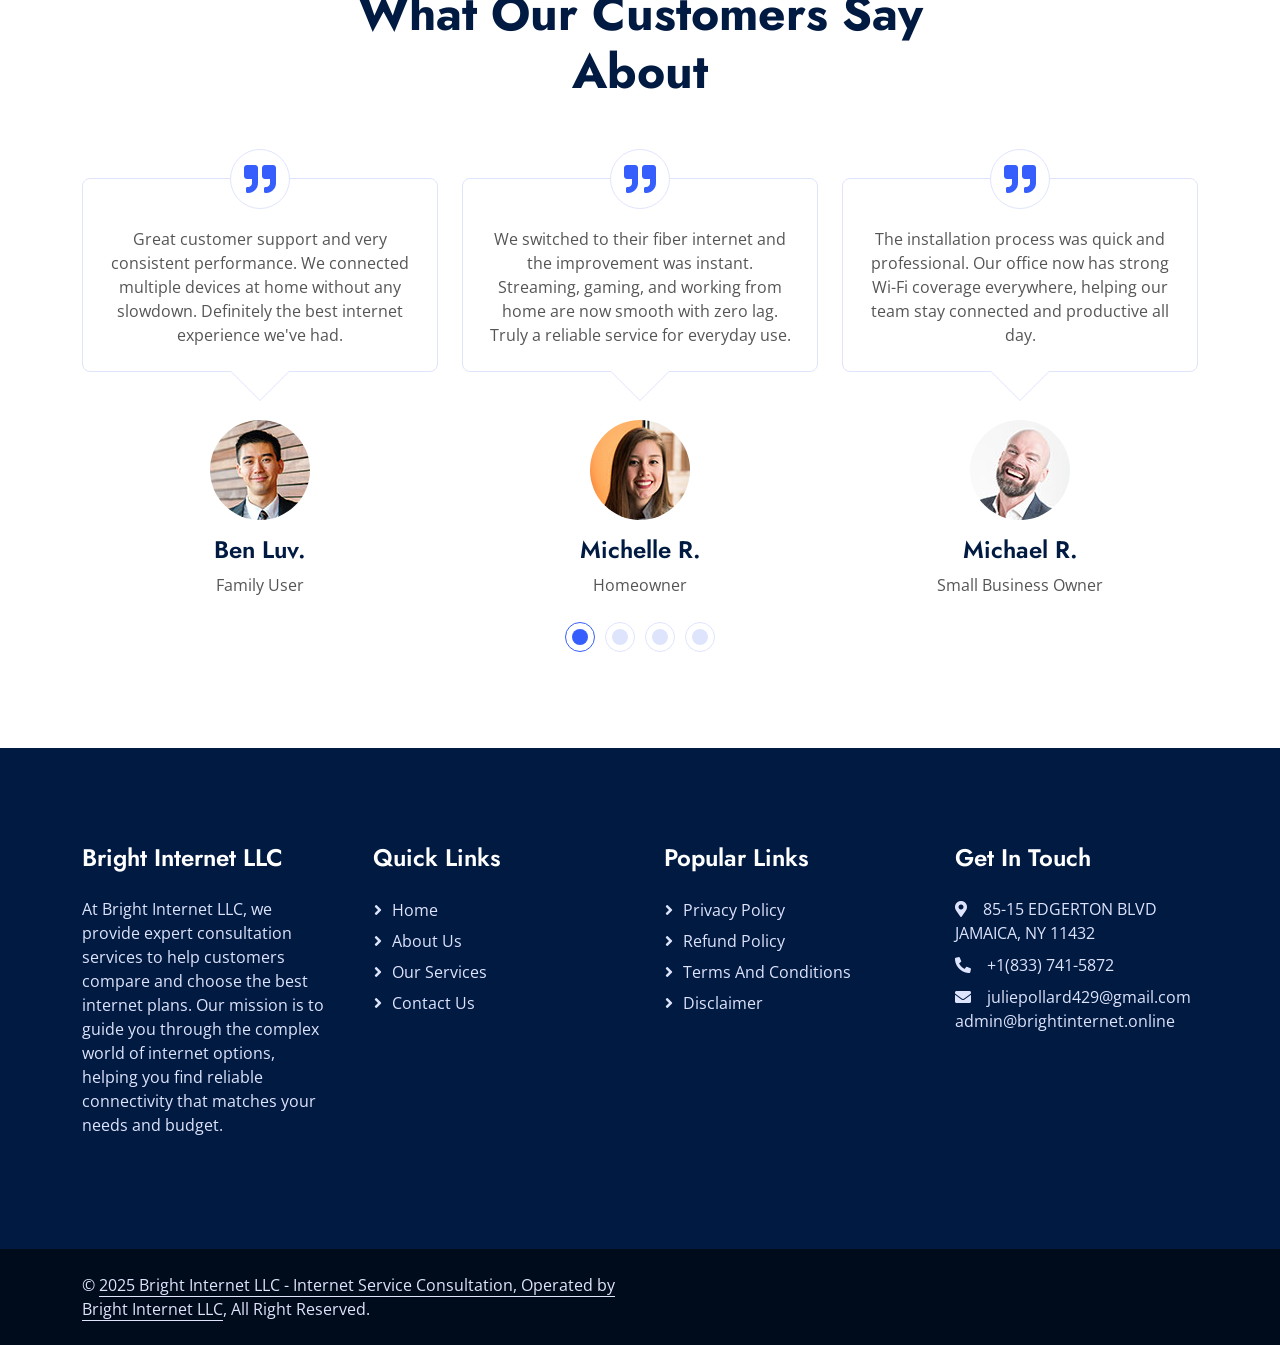
==== commit 5cbed468: "project updated" ====
--- a/about.html
+++ b/about.html
@@ -62,11 +62,13 @@
     <div class="container-fluid px-0 wow fadeIn" data-wow-delay="0.1s">
         <div class="top-bar row gx-0 align-items-center d-none d-lg-flex">
             <div class="col-lg-6 px-5 text-start">
-                <small><i class="fa fa-map-marker-alt text-primary me-2"></i>248 MAIN ST WAKEFIELD, MA 01880-1829</small>
+                <small><i class="fa fa-map-marker-alt text-primary me-2"></i>85-15 EDGERTON BLVD
+JAMAICA, NY 11432</small>
                 <small class="ms-4"><i class="fa fa-clock text-primary me-2"></i>9.00 am - 9.00 pm</small>
             </div>
             <div class="col-lg-6 px-5 text-end">
-                <small><i class="fa fa-envelope text-primary me-2"></i>juliepollard429@gmail.com</small>
+                <small><i class="fa fa-envelope text-primary me-2"></i>juliepollard429@gmail.com
+admin@brightinternet.online</small>
                 <small class="ms-4"><i class="fa fa-phone-alt text-primary me-2"></i>+1(833) 741-5872</small>
             </div>
         </div>
@@ -309,9 +311,11 @@
                
                  <div class="col-lg-3 col-md-6">
                     <h4 class="text-white mb-4">Get In Touch</h4>
-                    <p class="mb-2"><i class="fa fa-map-marker-alt me-3"></i>248 MAIN ST WAKEFIELD, MA 01880-1829</p>
+                    <p class="mb-2"><i class="fa fa-map-marker-alt me-3"></i>85-15 EDGERTON BLVD
+JAMAICA, NY 11432</p>
                     <p class="mb-2"><i class="fa fa-phone-alt me-3"></i>+1(833) 741-5872</p>
-                    <p class="mb-2"><i class="fa fa-envelope me-3"></i>juliepollard429@gmail.com</p>
+                    <p class="mb-2"><i class="fa fa-envelope me-3"></i>juliepollard429@gmail.com
+admin@brightinternet.online</p>
                    
                 </div>
             </div>
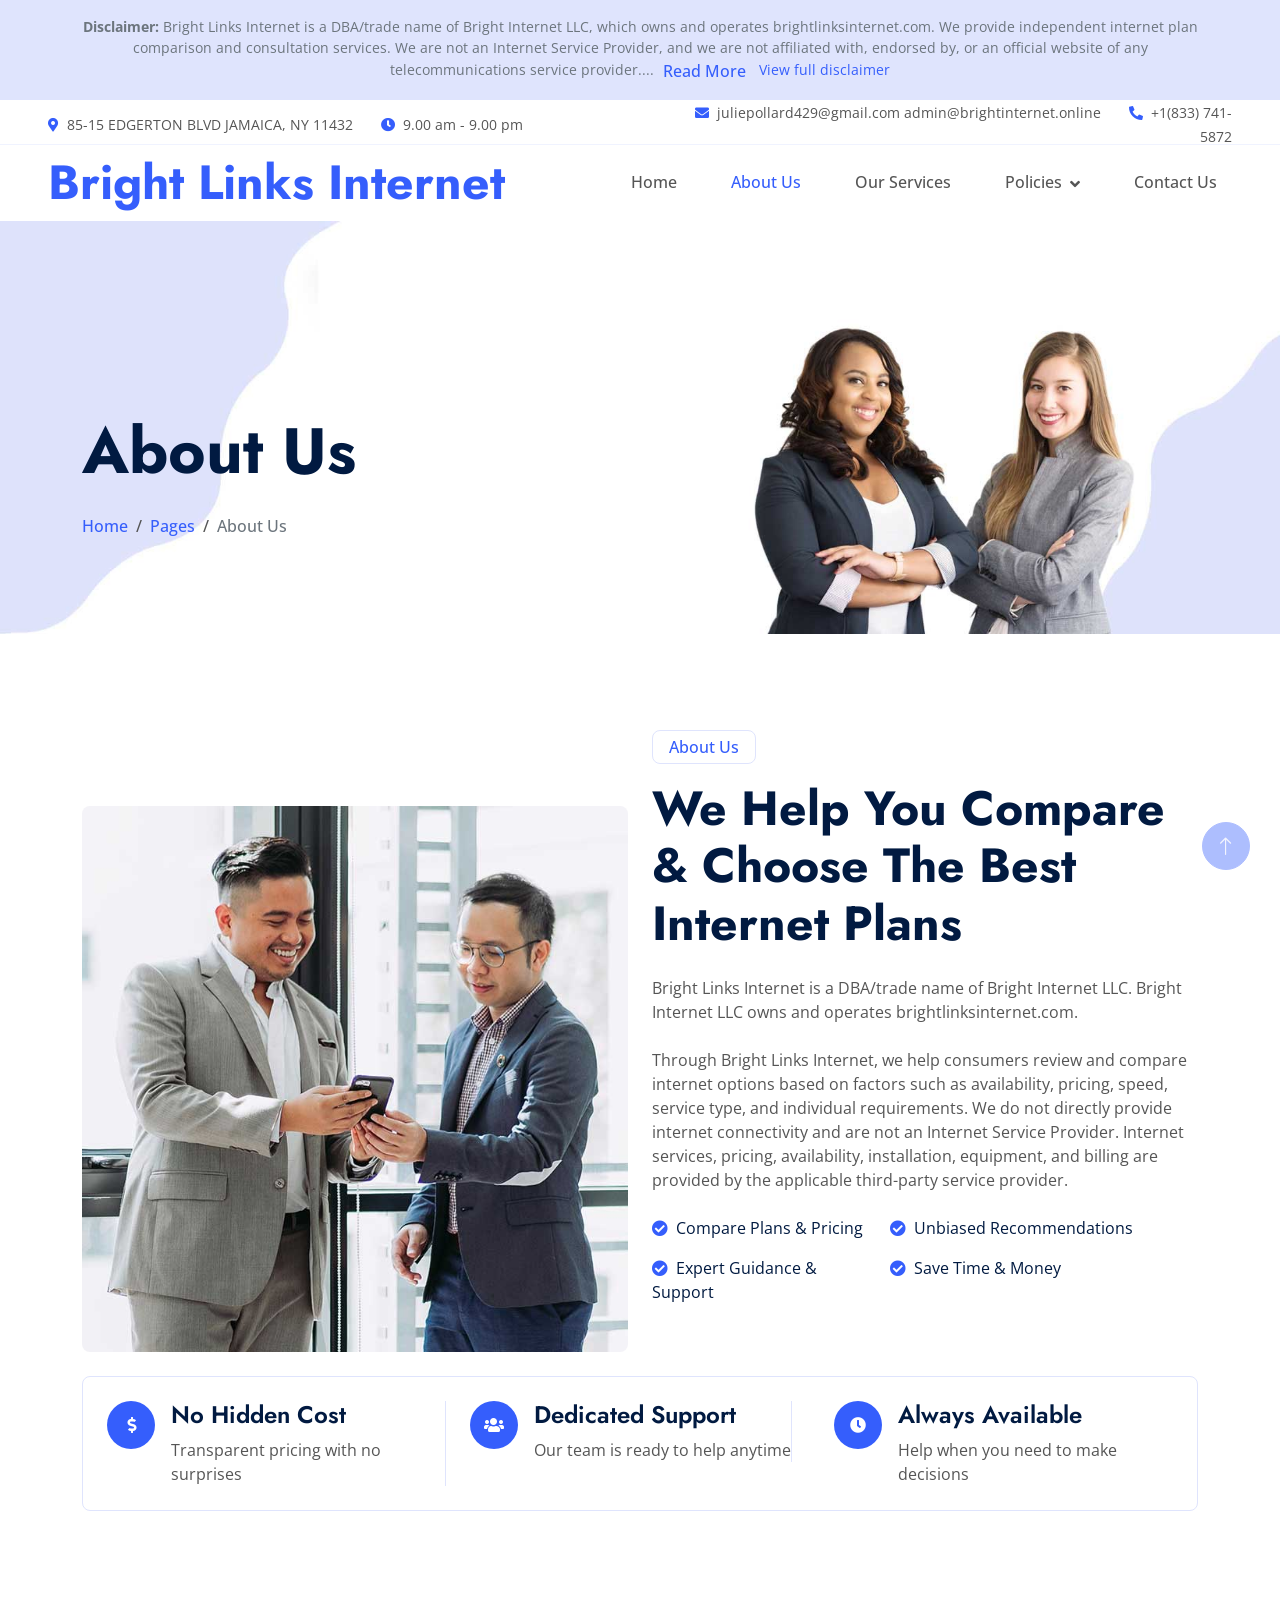
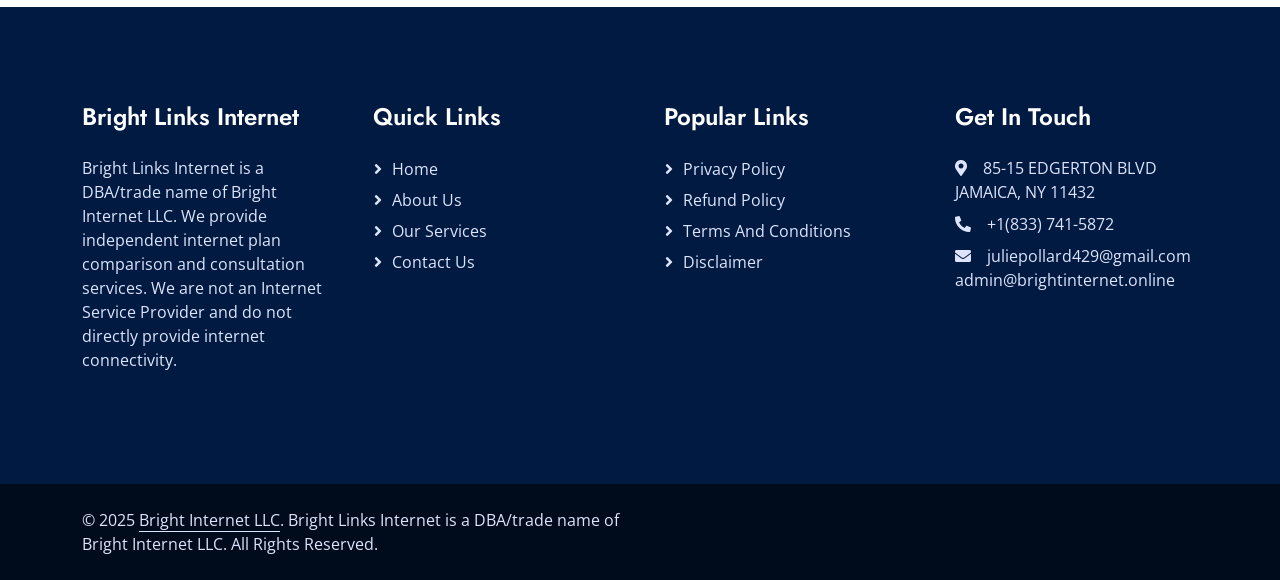
==== commit 85c4810a: "project updated" ====
--- a/about.html
+++ b/about.html
@@ -3,10 +3,10 @@
 
 <head>
     <meta charset="utf-8">
-    <title>Bright Internet </title>
+    <title>About Us | Bright Links Internet</title>
     <meta content="width=device-width, initial-scale=1.0" name="viewport">
     <meta content="" name="keywords">
-    <meta content="" name="description">
+    <meta content="Bright Links Internet is a DBA/trade name of Bright Internet LLC. Learn how we help consumers compare internet options available from third-party providers." name="description">
 
     <!-- Favicon -->
     <link href="img/favicon.ico" rel="icon">
@@ -47,8 +47,8 @@
             <div class="row">
                 <div class="col-12 text-center">
                     <p class="mb-0 small text-muted">
-                        <strong>Disclaimer:</strong> This is not an official website of any Telecommunication Service Provider. This is the official website of Bright Internet LLC, operated by Bright Internet LLC. We provide consultation services to help customers compare and choose the best internet plans for their needs. We guide customers in finding what's best for them.<span id="dots">...</span>
-                        <span id="moreText" style="display: none;"> We are an independent consultation service that helps customers understand different internet options available in their area. We do not sell services directly but provide guidance to help you make informed decisions.</span>
+                        <strong>Disclaimer:</strong> Bright Links Internet is a DBA/trade name of Bright Internet LLC, which owns and operates brightlinksinternet.com. We provide independent internet plan comparison and consultation services. We are not an Internet Service Provider, and we are not affiliated with, endorsed by, or an official website of any telecommunications service provider.<span id="dots">...</span>
+                        <span id="moreText" style="display: none;"> Internet services, pricing, availability, equipment, installation, activation, and billing are provided by the applicable third-party service provider. References to third-party provider names or trademarks are for informational and comparison purposes only. We help consumers compare available internet service options so they can make informed decisions.</span>
                         <button id="readMoreBtn" class="btn btn-link p-0 ms-1 text-primary" onclick="toggleDisclaimer()">Read More</button>
                         <a href="disclaimer.html" class="text-primary ms-2">View full disclaimer</a>
                     </p>
@@ -75,7 +75,7 @@
 
         <nav class="navbar navbar-expand-lg navbar-light py-lg-0 px-lg-5 wow fadeIn" data-wow-delay="0.1s">
             <a href="index.html" class="navbar-brand ms-4 ms-lg-0">
-                <h1 class="display-5 text-primary m-0">Bright Internet</h1>
+                <h1 class="display-5 text-primary m-0">Bright Links Internet</h1>
             </a>
             <button type="button" class="navbar-toggler me-4" data-bs-toggle="collapse"
                 data-bs-target="#navbarCollapse">
@@ -139,7 +139,10 @@
                 
                 <!-- Long Description -->
                 <p class="mb-4">
-                    Bright Internet LLC provides expert consultation services to help you navigate the complex world of internet options. We compare available plans, speeds, and pricing from various providers in your area, guiding you to make informed decisions that match your specific needs and budget. We don't sell internet services directly - we help you find the best options.
+                    Bright Links Internet is a DBA/trade name of Bright Internet LLC. Bright Internet LLC owns and operates brightlinksinternet.com.
+                </p>
+                <p class="mb-4">
+                    Through Bright Links Internet, we help consumers review and compare internet options based on factors such as availability, pricing, speed, service type, and individual requirements. We do not directly provide internet connectivity and are not an Internet Service Provider. Internet services, pricing, availability, installation, equipment, and billing are provided by the applicable third-party service provider.
                 </p>
                 
              <div class="row g-4 justify-content-between mb-5">
@@ -195,8 +198,8 @@
                                 <i class="fa fa-clock text-white"></i>
                             </div>
                             <div class="ps-3">
-                                <h4>24/7 Availability</h4>
-                                <span>Stay connected any time, any day</span>
+                                <h4>Always Available</h4>
+                                <span>Help when you need to make decisions</span>
                             </div>
                         </div>
                     </div>
@@ -207,79 +210,6 @@
     </div>
 </div>
     <!-- About End -->
-
- <div class="container-xxl py-5">
-    <div class="container">
-        <div class="text-center mx-auto wow fadeInUp" data-wow-delay="0.1s" style="max-width: 600px;">
-            <p class="d-inline-block border rounded text-primary fw-semi-bold py-1 px-3">Customer Reviews</p>
-            <h1 class="display-5 mb-5">What Our Customers Say About </h1>
-        </div>
-
-        <div class="owl-carousel testimonial-carousel wow fadeInUp" data-wow-delay="0.3s">
-
-            <!-- Review 1 -->
-            <div class="testimonial-item">
-                <div class="testimonial-text border rounded p-4 pt-5 mb-5">
-                    <div class="btn-square bg-white border rounded-circle">
-                        <i class="fa fa-quote-right fa-2x text-primary"></i>
-                    </div>
-                    We switched to their fiber internet and the improvement was instant.
-                    Streaming, gaming, and working from home are now smooth with zero lag.
-                    Truly a reliable service for everyday use.
-                </div>
-                <img class="rounded-circle mb-3" src="img/testimonial-1.jpg" alt="">
-                <h4>Michelle R.</h4>
-                <span>Homeowner</span>
-            </div>
-
-            <!-- Review 2 -->
-            <div class="testimonial-item">
-                <div class="testimonial-text border rounded p-4 pt-5 mb-5">
-                    <div class="btn-square bg-white border rounded-circle">
-                        <i class="fa fa-quote-right fa-2x text-primary"></i>
-                    </div>
-                    The installation process was quick and professional.
-                    Our office now has strong Wi-Fi coverage everywhere,
-                    helping our team stay connected and productive all day.
-                </div>
-                <img class="rounded-circle mb-3" src="img/testimonial-2.jpg" alt="">
-                <h4>Michael R.</h4>
-                <span>Small Business Owner</span>
-            </div>
-
-            <!-- Review 3 -->
-            <div class="testimonial-item">
-                <div class="testimonial-text border rounded p-4 pt-5 mb-5">
-                    <div class="btn-square bg-white border rounded-circle">
-                        <i class="fa fa-quote-right fa-2x text-primary"></i>
-                    </div>
-                    Living in a rural area, we struggled with slow connections for years.
-                    Their service finally gave us stable speeds and dependable access
-                    for online classes, meetings, and entertainment.
-                </div>
-                <img class="rounded-circle mb-3" src="img/testimonial-3.jpg" alt="">
-                <h4>Sarah K.</h4>
-                <span>Remote Resident</span>
-            </div>
-
-            <!-- Review 4 -->
-            <div class="testimonial-item">
-                <div class="testimonial-text border rounded p-4 pt-5 mb-5">
-                    <div class="btn-square bg-white border rounded-circle">
-                        <i class="fa fa-quote-right fa-2x text-primary"></i>
-                    </div>
-                    Great customer support and very consistent performance.
-                    We connected multiple devices at home without any slowdown.
-                    Definitely the best internet experience we've had.
-                </div>
-                <img class="rounded-circle mb-3" src="img/testimonial-4.jpg" alt="">
-                <h4>Ben Luv.</h4>
-                <span>Family User</span>
-            </div>
-
-        </div>
-    </div>
-</div>
 
 
     <!-- Footer Start -->
@@ -287,8 +217,8 @@
         <div class="container py-5">
             <div class="row g-5">
                 <div class="col-lg-3 col-md-6">
-                    <h4 class="text-white mb-4">Bright Internet LLC</h4>
-                    <p>At Bright Internet LLC, we provide expert consultation services to help customers compare and choose the best internet plans. Our mission is to guide you through the complex world of internet options, helping you find reliable connectivity that matches your needs and budget.</p>
+                    <h4 class="text-white mb-4">Bright Links Internet</h4>
+                    <p>Bright Links Internet is a DBA/trade name of Bright Internet LLC. We provide independent internet plan comparison and consultation services. We are not an Internet Service Provider and do not directly provide internet connectivity.</p>
                     
                 </div>
                 
@@ -329,7 +259,7 @@
         <div class="container">
             <div class="row">
                 <div class="col-md-6 text-center text-md-start mb-3 mb-md-0">
-                    &copy; <a class="border-bottom" href="#">2025 Bright Internet LLC - Internet Service Consultation, Operated by Bright Internet LLC</a>, All Right Reserved.
+                    &copy; 2025 <a class="border-bottom" href="index.html">Bright Internet LLC</a>. Bright Links Internet is a DBA/trade name of Bright Internet LLC. All Rights Reserved.
                 </div>
                 
             </div>
--- a/css/style.css
+++ b/css/style.css
@@ -217,6 +217,16 @@
 
     .navbar .navbar-nav .nav-link {
         padding: 10px 0;
+    }
+}
+
+@media (max-width: 575.98px) {
+    .navbar-brand {
+        white-space: normal;
+    }
+
+    .navbar-brand h1 {
+        font-size: 1.5rem;
     }
 }
 
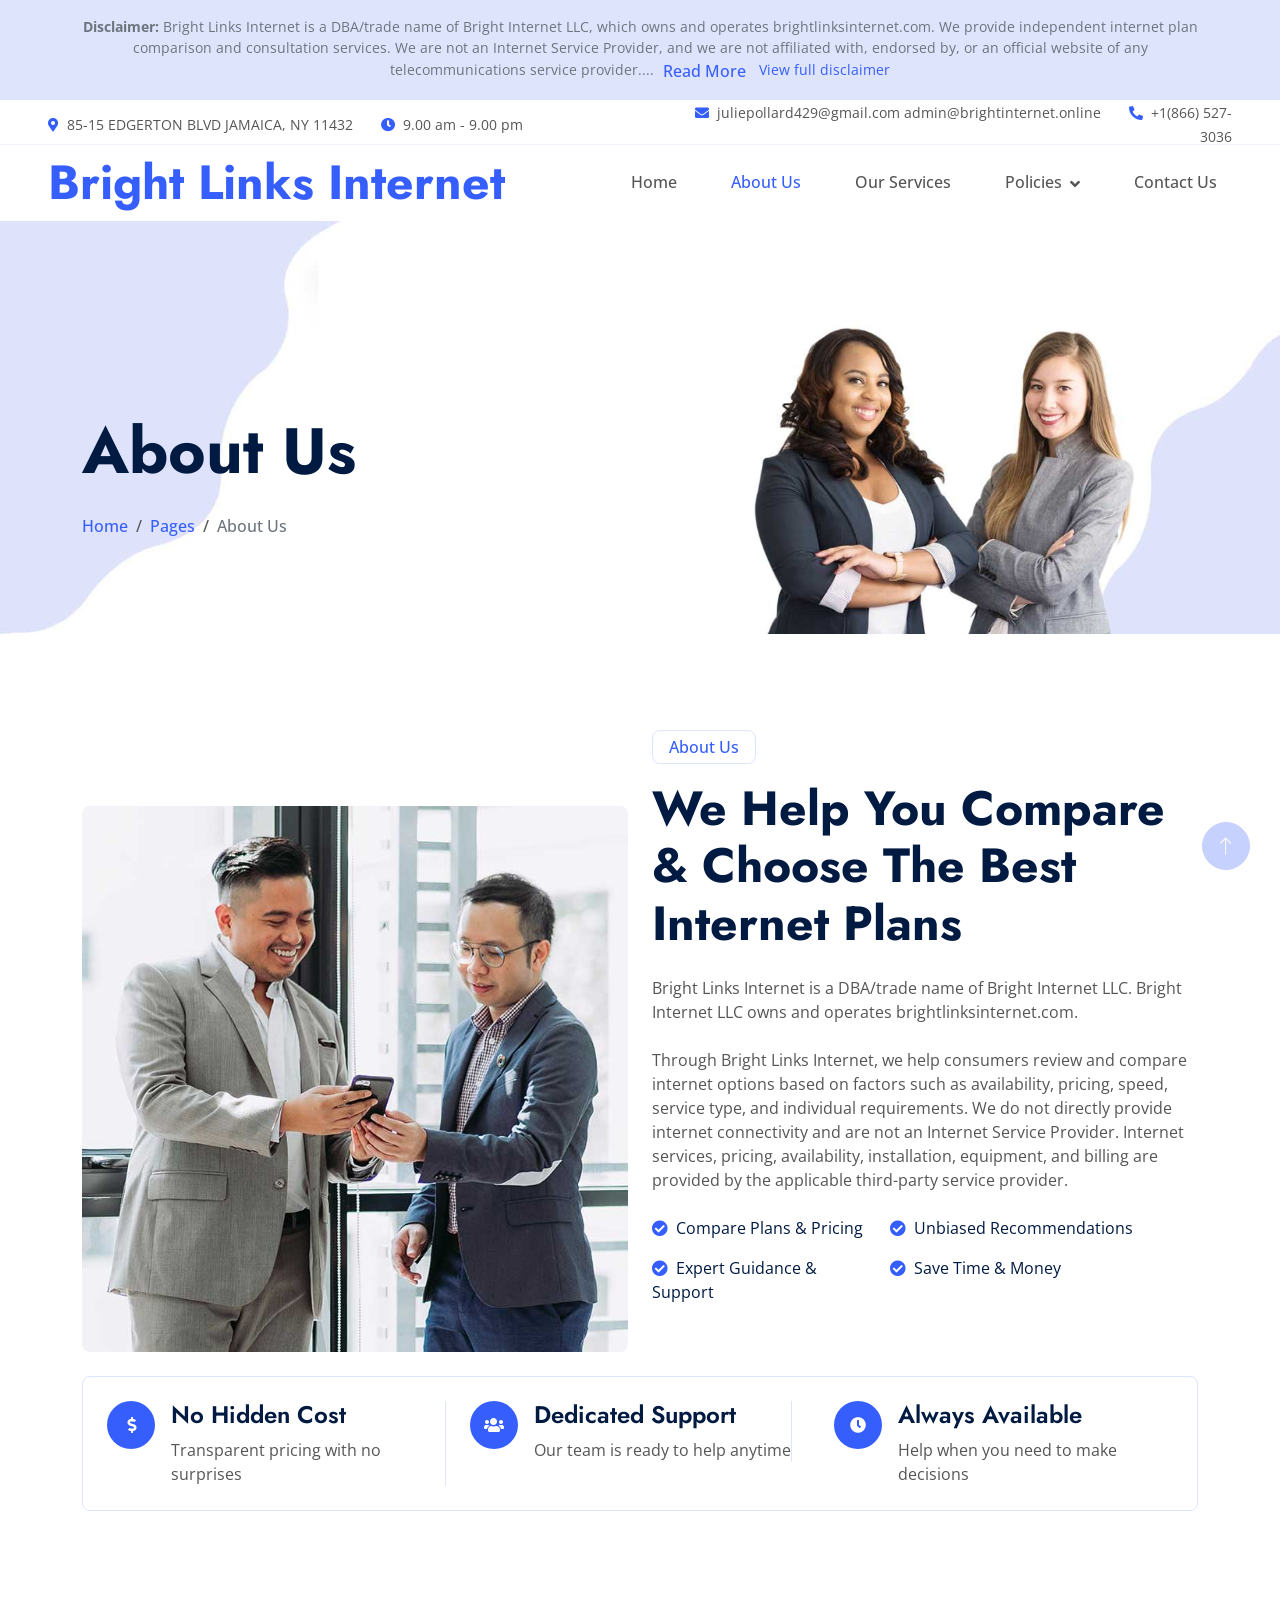
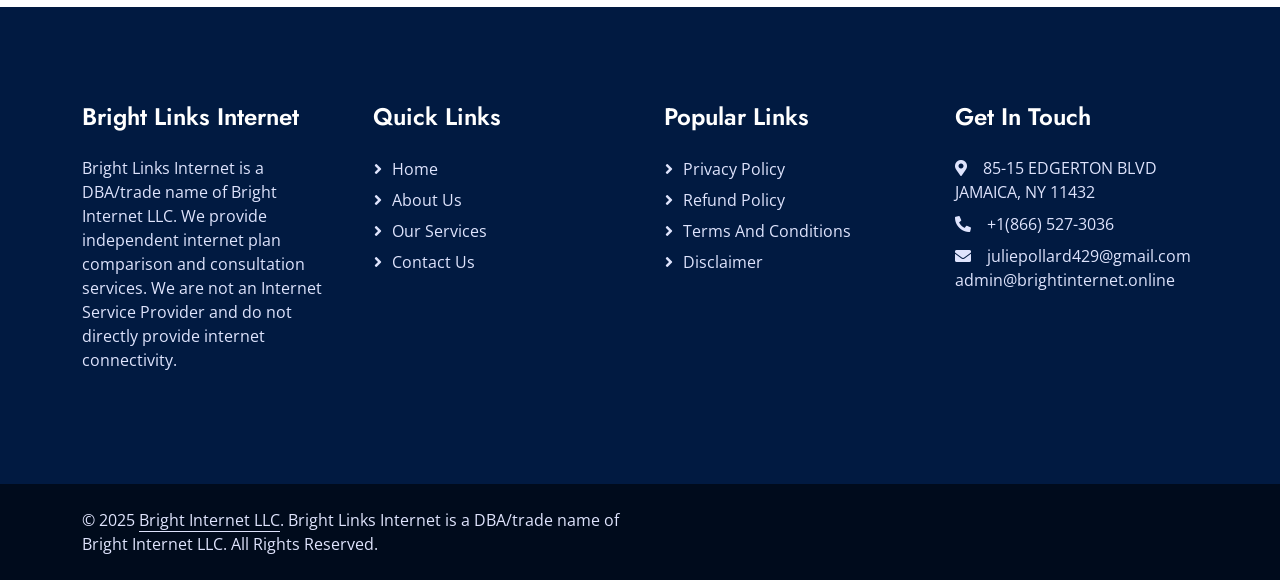
==== commit 94115230: "new" ====
--- a/about.html
+++ b/about.html
@@ -69,7 +69,7 @@
             <div class="col-lg-6 px-5 text-end">
                 <small><i class="fa fa-envelope text-primary me-2"></i>juliepollard429@gmail.com
 admin@brightinternet.online</small>
-                <small class="ms-4"><i class="fa fa-phone-alt text-primary me-2"></i>+1(833) 741-5872</small>
+                <small class="ms-4"><i class="fa fa-phone-alt text-primary me-2"></i>+1(866) 527-3036</small>
             </div>
         </div>
 
@@ -243,7 +243,7 @@
                     <h4 class="text-white mb-4">Get In Touch</h4>
                     <p class="mb-2"><i class="fa fa-map-marker-alt me-3"></i>85-15 EDGERTON BLVD
 JAMAICA, NY 11432</p>
-                    <p class="mb-2"><i class="fa fa-phone-alt me-3"></i>+1(833) 741-5872</p>
+                    <p class="mb-2"><i class="fa fa-phone-alt me-3"></i>+1(866) 527-3036</p>
                     <p class="mb-2"><i class="fa fa-envelope me-3"></i>juliepollard429@gmail.com
 admin@brightinternet.online</p>
                    
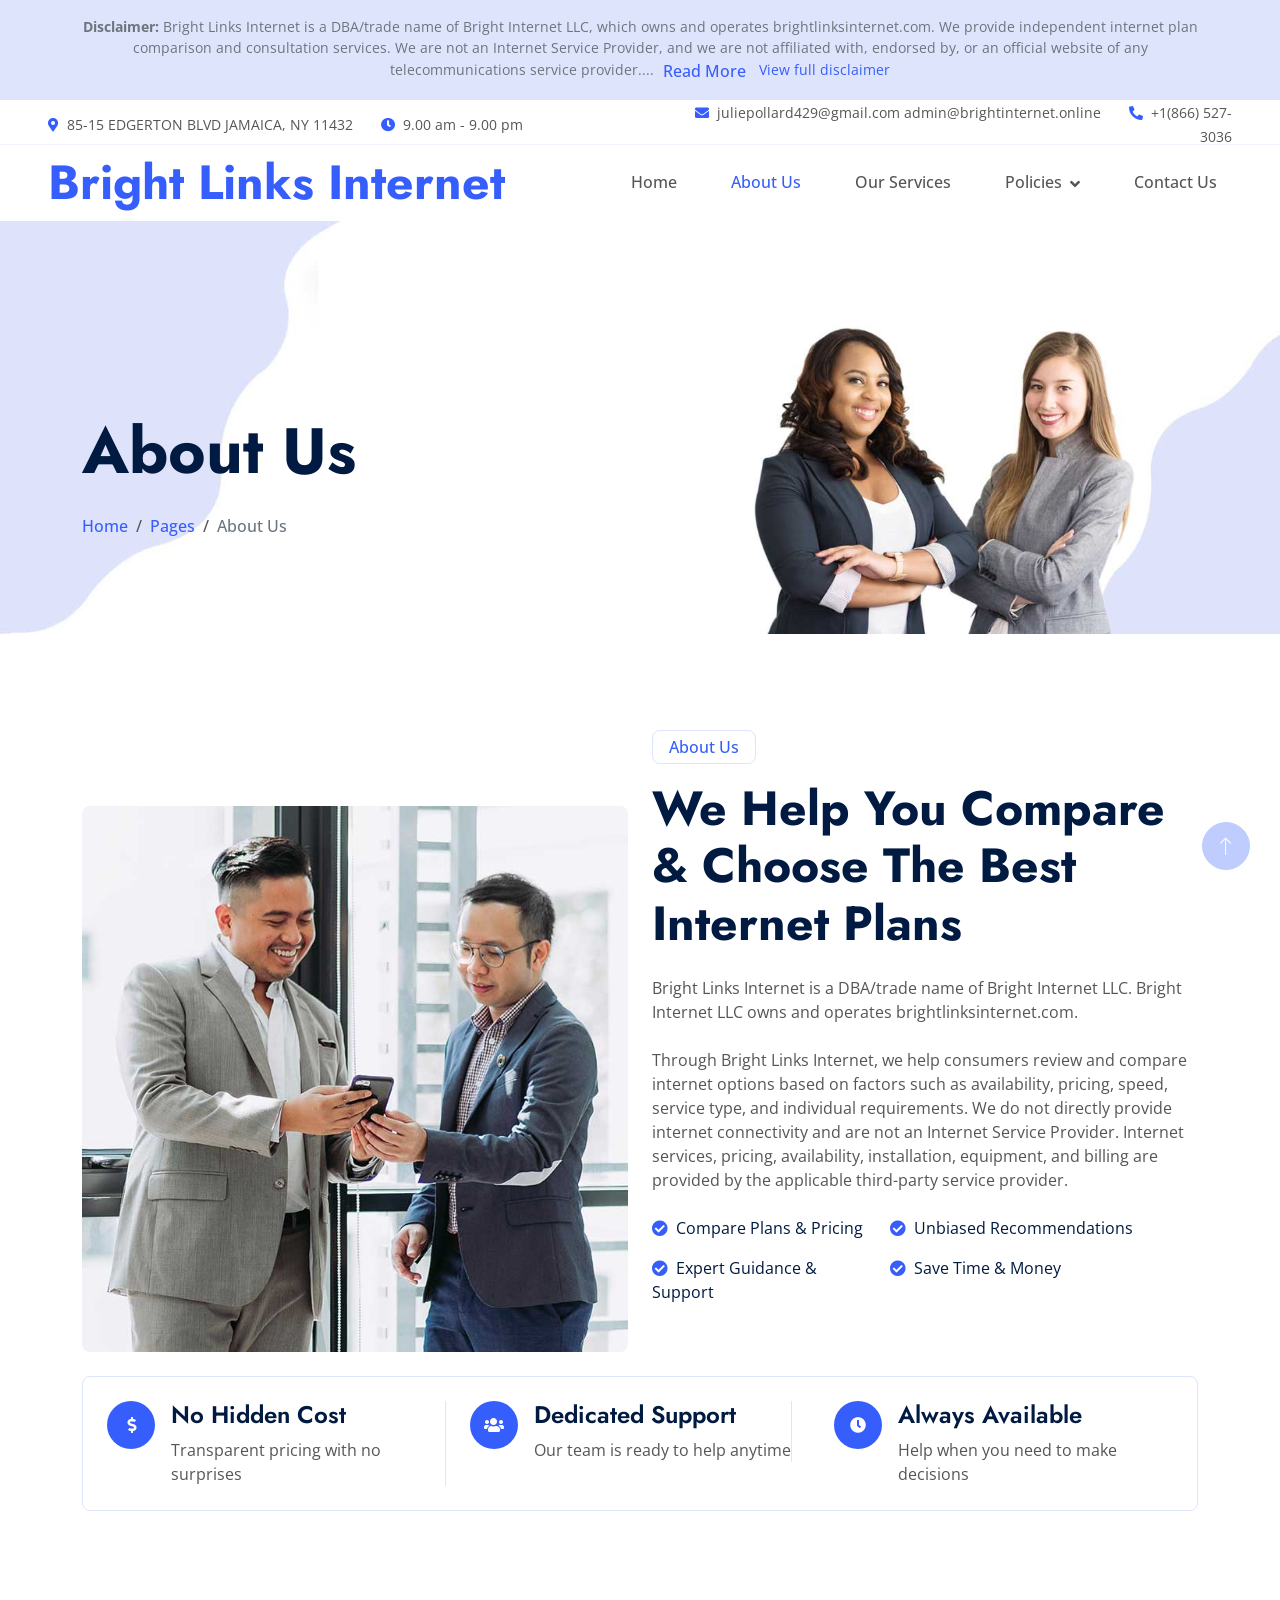
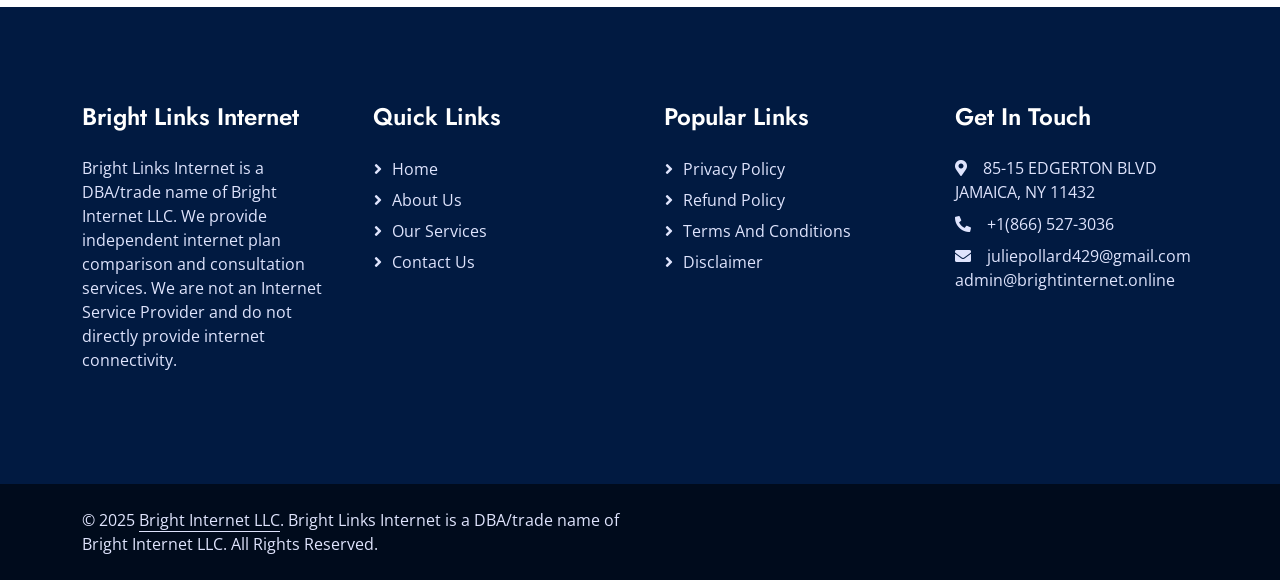
==== commit 538a353b: "add google tag manager" ====
--- a/about.html
+++ b/about.html
@@ -31,6 +31,17 @@
 
     <!-- Template Stylesheet -->
     <link href="css/style.css" rel="stylesheet">
+
+    <!-- Google tag (gtag.js) -->
+    <script async src="https://www.googletagmanager.com/gtag/js?id=AW-18011678720">
+    </script>
+    <script>
+      window.dataLayer = window.dataLayer || [];
+      function gtag(){dataLayer.push(arguments);}
+      gtag('js', new Date());
+
+      gtag('config', 'AW-18011678720');
+    </script>
 </head>
 
 <body>
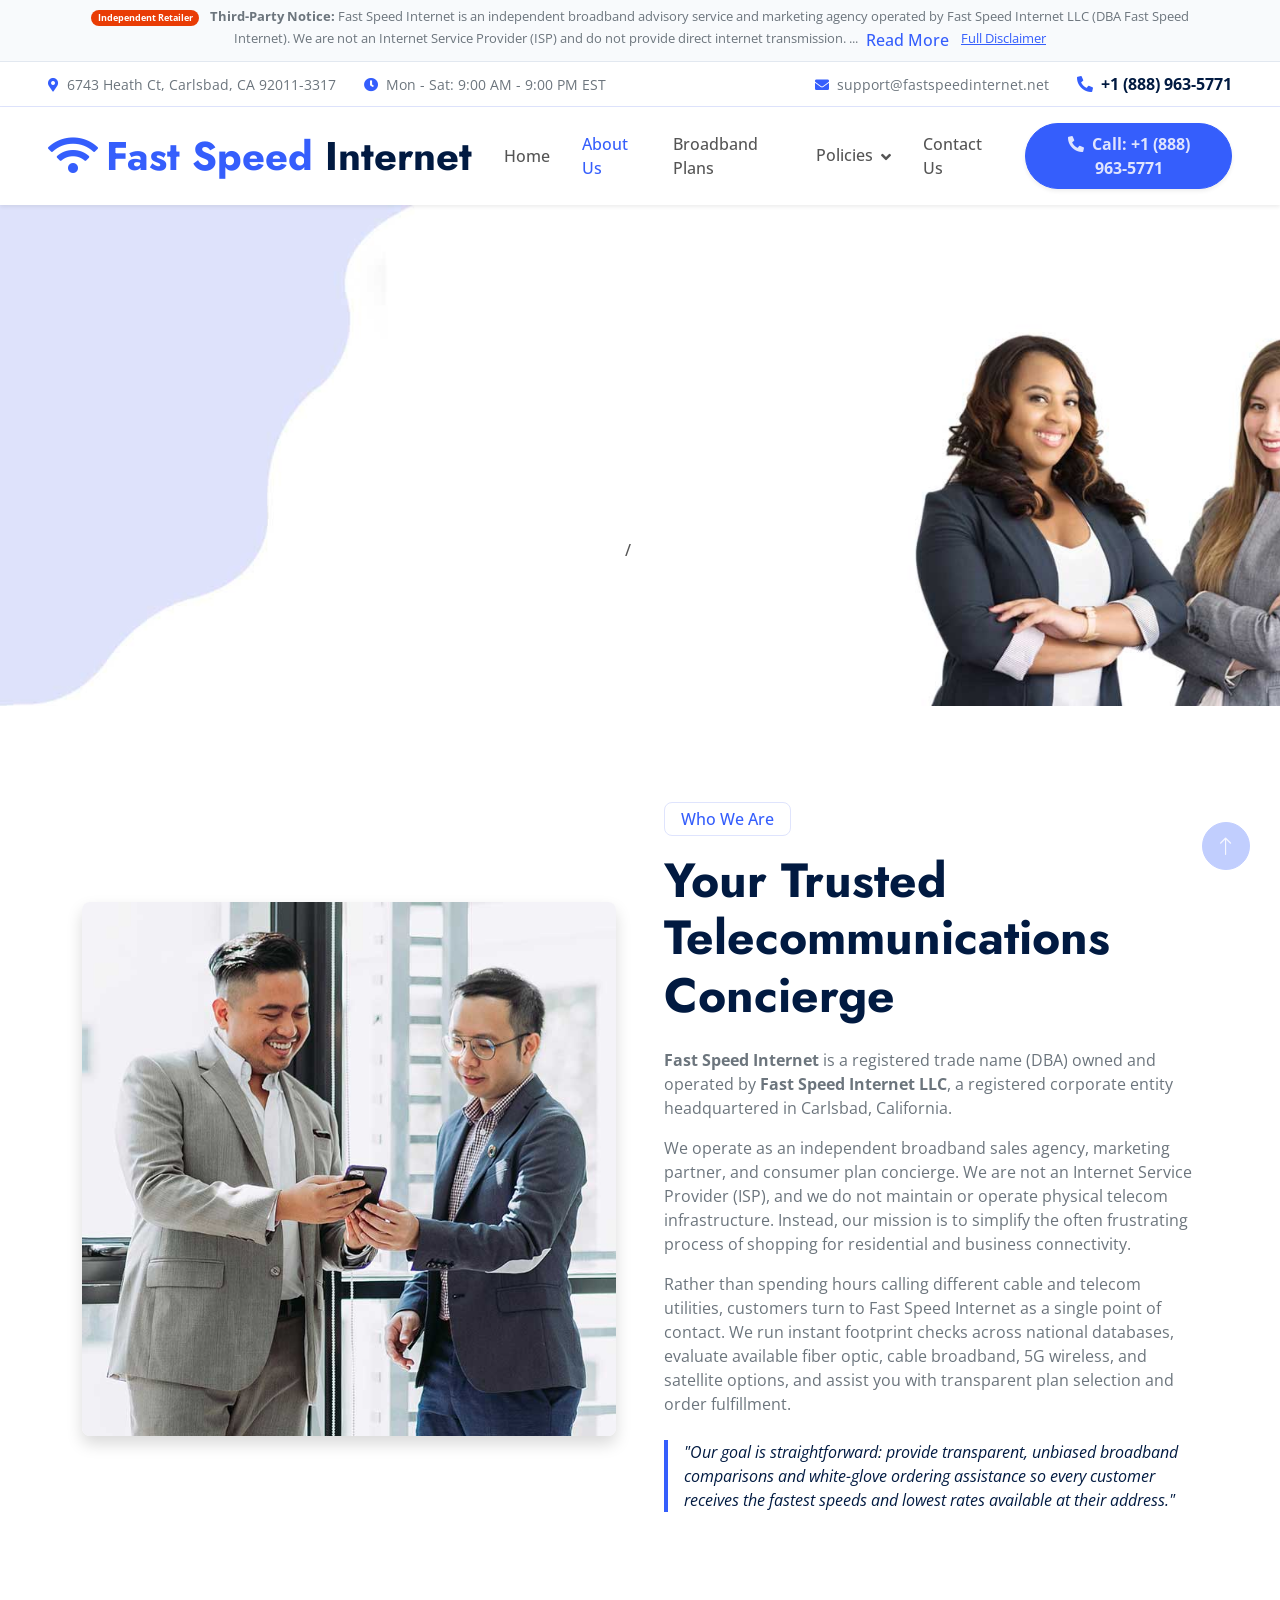
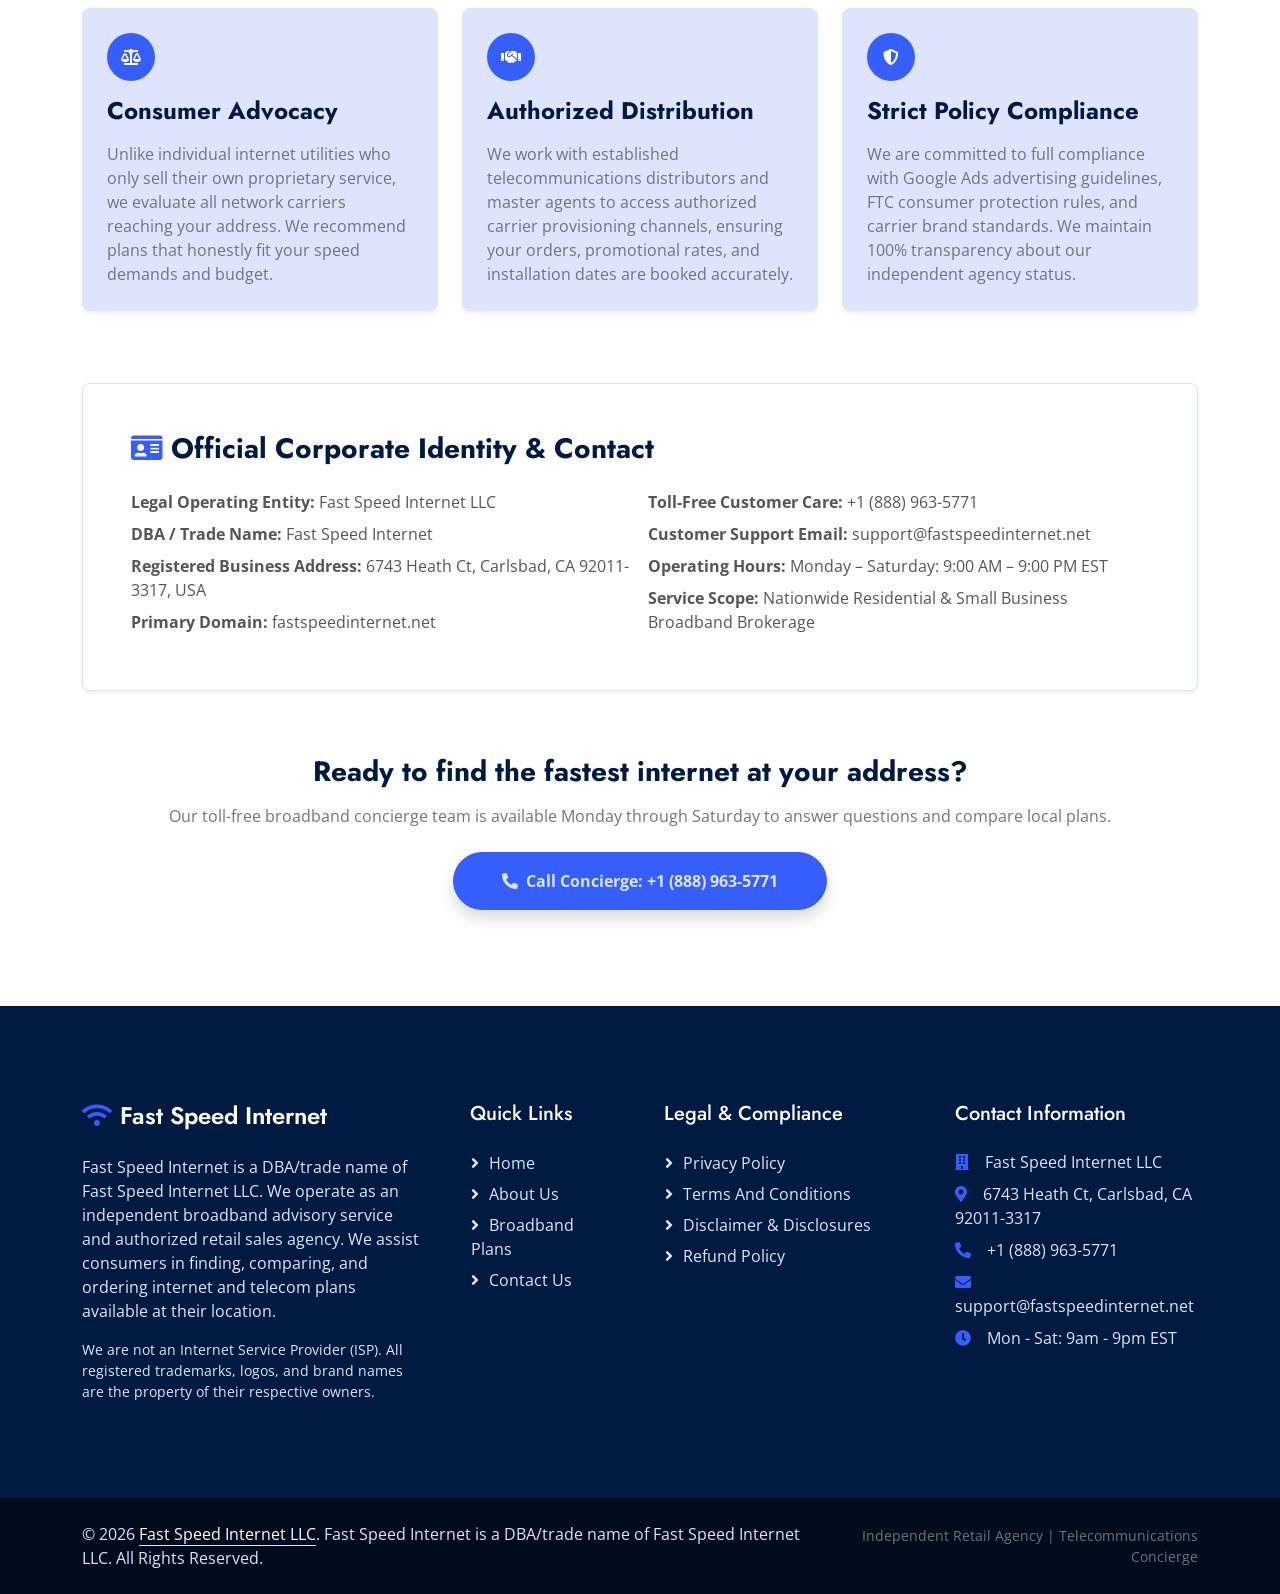
==== commit c5dfa62d: "Update website to Fast Speed Internet with 100% generic broadband content and full DSI/Google Ads co" ====
--- a/about.html
+++ b/about.html
@@ -3,10 +3,10 @@
 
 <head>
     <meta charset="utf-8">
-    <title>About Us | Bright Links Internet</title>
+    <title>About Us | Fast Speed Internet - Independent Broadband Concierge</title>
     <meta content="width=device-width, initial-scale=1.0" name="viewport">
-    <meta content="" name="keywords">
-    <meta content="Bright Links Internet is a DBA/trade name of Bright Internet LLC. Learn how we help consumers compare internet options available from third-party providers." name="description">
+    <meta content="about fast speed internet, independent broadband concierge, internet plan comparison, internet retail agency" name="keywords">
+    <meta content="Learn about Fast Speed Internet, a DBA of Fast Speed Internet LLC. We are an independent telecommunications sales agency and broadband concierge connecting consumers and businesses with high-speed internet options." name="description">
 
     <!-- Favicon -->
     <link href="img/favicon.ico" rel="icon">
@@ -14,9 +14,7 @@
     <!-- Google Web Fonts -->
     <link rel="preconnect" href="https://fonts.googleapis.com">
     <link rel="preconnect" href="https://fonts.gstatic.com" crossorigin>
-    <link
-        href="https://fonts.googleapis.com/css2?family=Jost:wght@500;600;700&family=Open+Sans:wght@400;500&display=swap"
-        rel="stylesheet">
+    <link href="https://fonts.googleapis.com/css2?family=Jost:wght@500;600;700&family=Open+Sans:wght@400;500;600;700&display=swap" rel="stylesheet">
 
     <!-- Icon Font Stylesheet -->
     <link href="https://cdnjs.cloudflare.com/ajax/libs/font-awesome/5.10.0/css/all.min.css" rel="stylesheet">
@@ -31,258 +29,258 @@
 
     <!-- Template Stylesheet -->
     <link href="css/style.css" rel="stylesheet">
-
-    <!-- Google tag (gtag.js) -->
-    <script async src="https://www.googletagmanager.com/gtag/js?id=AW-18011678720">
-    </script>
-    <script>
-      window.dataLayer = window.dataLayer || [];
-      function gtag(){dataLayer.push(arguments);}
-      gtag('js', new Date());
-
-      gtag('config', 'AW-18011678720');
-    </script>
 </head>
 
 <body>
     <!-- Spinner Start -->
-    <div id="spinner"
-        class="show bg-white position-fixed translate-middle w-100 vh-100 top-50 start-50 d-flex align-items-center justify-content-center">
+    <div id="spinner" class="show bg-white position-fixed translate-middle w-100 vh-100 top-50 start-50 d-flex align-items-center justify-content-center">
         <div class="spinner-border text-primary" role="status" style="width: 3rem; height: 3rem;"></div>
     </div>
     <!-- Spinner End -->
 
-    <!-- Disclaimer Section Start -->
-    <div class="container-fluid bg-light py-3">
+    <!-- Top Disclaimer Bar Start -->
+    <div class="disclaimer-bar py-2">
         <div class="container">
-            <div class="row">
-                <div class="col-12 text-center">
-                    <p class="mb-0 small text-muted">
-                        <strong>Disclaimer:</strong> Bright Links Internet is a DBA/trade name of Bright Internet LLC, which owns and operates brightlinksinternet.com. We provide independent internet plan comparison and consultation services. We are not an Internet Service Provider, and we are not affiliated with, endorsed by, or an official website of any telecommunications service provider.<span id="dots">...</span>
-                        <span id="moreText" style="display: none;"> Internet services, pricing, availability, equipment, installation, activation, and billing are provided by the applicable third-party service provider. References to third-party provider names or trademarks are for informational and comparison purposes only. We help consumers compare available internet service options so they can make informed decisions.</span>
-                        <button id="readMoreBtn" class="btn btn-link p-0 ms-1 text-primary" onclick="toggleDisclaimer()">Read More</button>
-                        <a href="disclaimer.html" class="text-primary ms-2">View full disclaimer</a>
-                    </p>
-                </div>
-            </div>
-        </div>
-    </div>
-    <!-- Disclaimer Section End -->
-
-    <!-- Navbar Start -->
+            <div class="row align-items-center">
+                <div class="col-12 text-center text-muted">
+                    <span class="badge bg-secondary me-2">Independent Retailer</span>
+                    <strong>Third-Party Notice:</strong> Fast Speed Internet is an independent broadband advisory service and marketing agency operated by Fast Speed Internet LLC (DBA Fast Speed Internet). We are not an Internet Service Provider (ISP) and do not provide direct internet transmission.
+                    <span id="dots">...</span>
+                    <span id="moreText" style="display: none;"> We partner with and refer consumers to leading nationwide telecommunications network providers based on service address availability. All service plans, speeds, installation, activation, and billing are provided directly by the applicable third-party provider. All registered trademarks, logos, and brand names are property of their respective owners.</span>
+                    <button id="readMoreBtn" class="btn btn-link p-0 text-primary ms-1 text-decoration-none" onclick="toggleDisclaimer()">Read More</button>
+                    <a href="disclaimer.html" class="text-primary ms-2 text-decoration-underline">Full Disclaimer</a>
+                </div>
+            </div>
+        </div>
+    </div>
+    <!-- Top Disclaimer Bar End -->
+
+    <!-- Top Bar Start -->
     <div class="container-fluid px-0 wow fadeIn" data-wow-delay="0.1s">
-        <div class="top-bar row gx-0 align-items-center d-none d-lg-flex">
-            <div class="col-lg-6 px-5 text-start">
-                <small><i class="fa fa-map-marker-alt text-primary me-2"></i>85-15 EDGERTON BLVD
-JAMAICA, NY 11432</small>
-                <small class="ms-4"><i class="fa fa-clock text-primary me-2"></i>9.00 am - 9.00 pm</small>
-            </div>
-            <div class="col-lg-6 px-5 text-end">
-                <small><i class="fa fa-envelope text-primary me-2"></i>juliepollard429@gmail.com
-admin@brightinternet.online</small>
-                <small class="ms-4"><i class="fa fa-phone-alt text-primary me-2"></i>+1(866) 527-3036</small>
-            </div>
-        </div>
-
-        <nav class="navbar navbar-expand-lg navbar-light py-lg-0 px-lg-5 wow fadeIn" data-wow-delay="0.1s">
-            <a href="index.html" class="navbar-brand ms-4 ms-lg-0">
-                <h1 class="display-5 text-primary m-0">Bright Links Internet</h1>
+        <div class="top-bar row gx-0 align-items-center d-none d-lg-flex bg-white py-2 px-5 border-bottom">
+            <div class="col-lg-6 text-start">
+                <small class="text-muted"><i class="fa fa-map-marker-alt text-primary me-2"></i>6743 Heath Ct, Carlsbad, CA 92011-3317</small>
+                <small class="text-muted ms-4"><i class="fa fa-clock text-primary me-2"></i>Mon - Sat: 9:00 AM - 9:00 PM EST</small>
+            </div>
+            <div class="col-lg-6 text-end">
+                <small class="text-muted"><i class="fa fa-envelope text-primary me-2"></i>support@fastspeedinternet.net</small>
+                <a href="tel:+18889635771" class="text-dark fw-bold ms-4 text-decoration-none">
+                    <i class="fa fa-phone-alt text-primary me-2"></i>+1 (888) 963-5771
+                </a>
+            </div>
+        </div>
+
+        <!-- Navbar Start -->
+        <nav class="navbar navbar-expand-lg navbar-light py-lg-0 px-lg-5 wow fadeIn bg-white shadow-sm" data-wow-delay="0.1s">
+            <a href="index.html" class="navbar-brand ms-4 ms-lg-0 py-3">
+                <h1 class="display-6 text-primary m-0 fw-bold"><i class="fa fa-wifi me-2"></i>Fast Speed <span class="text-dark">Internet</span></h1>
             </a>
-            <button type="button" class="navbar-toggler me-4" data-bs-toggle="collapse"
-                data-bs-target="#navbarCollapse">
+            <button type="button" class="navbar-toggler me-4" data-bs-toggle="collapse" data-bs-target="#navbarCollapse">
                 <span class="navbar-toggler-icon"></span>
             </button>
             <div class="collapse navbar-collapse" id="navbarCollapse">
-                <div class="navbar-nav ms-auto p-4 p-lg-0 gap-4">
-                    <a href="index.html" class="nav-item nav-link ">Home</a>
-                    <a href="about.html" class="nav-item nav-link active">About Us</a>
-                    <a href="service.html" class="nav-item nav-link">Our Services</a>
-                    
+                <div class="navbar-nav ms-auto p-4 p-lg-0 align-items-lg-center">
+                    <a href="index.html" class="nav-item nav-link px-3">Home</a>
+                    <a href="about.html" class="nav-item nav-link active px-3">About Us</a>
+                    <a href="service.html" class="nav-item nav-link px-3">Broadband Plans</a>
                     <div class="nav-item dropdown">
-                        <a href="#" class="nav-link dropdown-toggle" data-bs-toggle="dropdown">Policies</a>
-                        <div class="dropdown-menu m-0">
+                        <a href="#" class="nav-link dropdown-toggle px-3" data-bs-toggle="dropdown">Policies</a>
+                        <div class="dropdown-menu m-0 shadow-sm border-0">
                             <a href="privacy.html" class="dropdown-item">Privacy Policy</a>
                             <a href="refund.html" class="dropdown-item">Refund Policy</a>
                             <a href="terms.html" class="dropdown-item">Terms and Conditions</a>
-                            <a href="disclaimer.html" class="dropdown-item">Disclaimer</a>
-                        </div>
-                    </div>
-                    
-                    <a href="contact.html" class="nav-item nav-link">Contact Us</a>
-                </div>
-                
+                            <a href="disclaimer.html" class="dropdown-item">Disclaimer &amp; Disclosures</a>
+                        </div>
+                    </div>
+                    <a href="contact.html" class="nav-item nav-link px-3">Contact Us</a>
+                    <div class="ms-lg-3 my-3 my-lg-0">
+                        <a href="tel:+18889635771" class="btn btn-primary rounded-pill px-4 py-2 fw-bold shadow-sm">
+                            <i class="fa fa-phone-alt me-2"></i>Call: +1 (888) 963-5771
+                        </a>
+                    </div>
+                </div>
             </div>
         </nav>
-    </div>
-    <!-- Navbar End -->
+        <!-- Navbar End -->
+    </div>
 
     <!-- Page Header Start -->
     <div class="container-fluid page-header mb-5 wow fadeIn" data-wow-delay="0.1s">
-        <div class="container">
-            <h1 class="display-3 mb-4 animated slideInDown">About Us</h1>
+        <div class="container text-center py-5">
+            <h1 class="display-3 text-white mb-3 animated slideInDown fw-bold">About Our Agency</h1>
             <nav aria-label="breadcrumb animated slideInDown">
-                <ol class="breadcrumb mb-0">
-                    <li class="breadcrumb-item"><a href="#">Home</a></li>
-                    <li class="breadcrumb-item"><a href="#">Pages</a></li>
-                    <li class="breadcrumb-item active" aria-current="page">About Us</li>
+                <ol class="breadcrumb justify-content-center mb-0 text-white-50">
+                    <li class="breadcrumb-item"><a href="index.html" class="text-white">Home</a></li>
+                    <li class="breadcrumb-item active text-white" aria-current="page">About Us</li>
                 </ol>
             </nav>
         </div>
     </div>
     <!-- Page Header End -->
 
-
-    <!-- About Start -->
+    <!-- About Main Content Start -->
     <div class="container-xxl py-5">
-    <div class="container">
-        <div class="row g-4 align-items-end mb-4">
-            <!-- Left Image -->
-            <div class="col-lg-6 wow fadeInUp" data-wow-delay="0.1s">
-                <img class="img-fluid rounded" src="img/about.jpg" alt="Internet Plan Comparison Service">
-            </div>
-            <!-- Right Content -->
-            <div class="col-lg-6 wow fadeInUp" data-wow-delay="0.3s">
-                <!-- Mini Heading / Caption -->
-                <p class="d-inline-block border rounded text-primary fw-semi-bold py-1 px-3">About Us</p>
-                
-                <!-- Main Heading -->
-                <h1 class="display-5 mb-4">We Help You Compare & Choose The Best Internet Plans</h1>
-                
-                <!-- Long Description -->
-                <p class="mb-4">
-                    Bright Links Internet is a DBA/trade name of Bright Internet LLC. Bright Internet LLC owns and operates brightlinksinternet.com.
-                </p>
-                <p class="mb-4">
-                    Through Bright Links Internet, we help consumers review and compare internet options based on factors such as availability, pricing, speed, service type, and individual requirements. We do not directly provide internet connectivity and are not an Internet Service Provider. Internet services, pricing, availability, installation, equipment, and billing are provided by the applicable third-party service provider.
-                </p>
-                
-             <div class="row g-4 justify-content-between mb-5">
-                    <div class="col-lg-6 col-xl-5">
-                        <p class="text-dark"><i class="fas fa-check-circle text-primary me-1"></i> Compare Plans & Pricing</p>
-                        <p class="text-dark mb-0"><i class="fas fa-check-circle text-primary me-1"></i> Expert Guidance & Support</p>
-                    </div>
-                    <div class="col-lg-6 col-xl-7">
-                        <p class="text-dark"><i class="fas fa-check-circle text-primary me-1"></i> Unbiased Recommendations</p>
-                        <p class="text-dark mb-0"><i class="fas fa-check-circle text-primary me-1"></i> Save Time & Money</p>
-                    </div>
-                </div>
-            </div>
-        </div>
-
-        <!-- Features Section -->
-        <div class="border rounded p-4 wow fadeInUp" data-wow-delay="0.1s">
-            <div class="row g-4">
-                <div class="col-lg-4 wow fadeIn" data-wow-delay="0.1s">
-                    <div class="h-100">
-                        <div class="d-flex">
-                            <div class="flex-shrink-0 btn-lg-square rounded-circle bg-primary">
-                                <i class="fa fa-dollar-sign text-white"></i>
+        <div class="container">
+            <div class="row g-5 align-items-center">
+                <div class="col-lg-6 wow fadeInUp" data-wow-delay="0.1s">
+                    <img class="img-fluid rounded shadow" src="img/about.jpg" alt="About Fast Speed Internet">
+                </div>
+                <div class="col-lg-6 wow fadeInUp" data-wow-delay="0.3s">
+                    <p class="d-inline-block border rounded text-primary fw-semi-bold py-1 px-3">Who We Are</p>
+                    <h2 class="display-5 mb-4 fw-bold">Your Trusted Telecommunications Concierge</h2>
+                    <p class="mb-3 text-muted">
+                        <strong>Fast Speed Internet</strong> is a registered trade name (DBA) owned and operated by <strong>Fast Speed Internet LLC</strong>, a registered corporate entity headquartered in Carlsbad, California.
+                    </p>
+                    <p class="mb-3 text-muted">
+                        We operate as an independent broadband sales agency, marketing partner, and consumer plan concierge. We are not an Internet Service Provider (ISP), and we do not maintain or operate physical telecom infrastructure. Instead, our mission is to simplify the often frustrating process of shopping for residential and business connectivity.
+                    </p>
+                    <p class="mb-4 text-muted">
+                        Rather than spending hours calling different cable and telecom utilities, customers turn to Fast Speed Internet as a single point of contact. We run instant footprint checks across national databases, evaluate available fiber optic, cable broadband, 5G wireless, and satellite options, and assist you with transparent plan selection and order fulfillment.
+                    </p>
+                    <div class="border-start border-primary border-4 ps-3 mb-4">
+                        <p class="fst-italic text-dark mb-0">
+                            "Our goal is straightforward: provide transparent, unbiased broadband comparisons and white-glove ordering assistance so every customer receives the fastest speeds and lowest rates available at their address."
+                        </p>
+                    </div>
+                </div>
+            </div>
+
+            <!-- Pillars of Excellence -->
+            <div class="row g-4 mt-5">
+                <div class="col-lg-4 col-md-6 wow fadeInUp" data-wow-delay="0.1s">
+                    <div class="border rounded p-4 h-100 bg-light shadow-sm">
+                        <div class="btn-lg-square rounded-circle bg-primary text-white mb-3">
+                            <i class="fa fa-balance-scale"></i>
+                        </div>
+                        <h4 class="fw-bold mb-3">Consumer Advocacy</h4>
+                        <p class="text-muted mb-0">
+                            Unlike individual internet utilities who only sell their own proprietary service, we evaluate all network carriers reaching your address. We recommend plans that honestly fit your speed demands and budget.
+                        </p>
+                    </div>
+                </div>
+                <div class="col-lg-4 col-md-6 wow fadeInUp" data-wow-delay="0.3s">
+                    <div class="border rounded p-4 h-100 bg-light shadow-sm">
+                        <div class="btn-lg-square rounded-circle bg-primary text-white mb-3">
+                            <i class="fa fa-handshake"></i>
+                        </div>
+                        <h4 class="fw-bold mb-3">Authorized Distribution</h4>
+                        <p class="text-muted mb-0">
+                            We work with established telecommunications distributors and master agents to access authorized carrier provisioning channels, ensuring your orders, promotional rates, and installation dates are booked accurately.
+                        </p>
+                    </div>
+                </div>
+                <div class="col-lg-4 col-md-6 wow fadeInUp" data-wow-delay="0.5s">
+                    <div class="border rounded p-4 h-100 bg-light shadow-sm">
+                        <div class="btn-lg-square rounded-circle bg-primary text-white mb-3">
+                            <i class="fa fa-shield-alt"></i>
+                        </div>
+                        <h4 class="fw-bold mb-3">Strict Policy Compliance</h4>
+                        <p class="text-muted mb-0">
+                            We are committed to full compliance with Google Ads advertising guidelines, FTC consumer protection rules, and carrier brand standards. We maintain 100% transparency about our independent agency status.
+                        </p>
+                    </div>
+                </div>
+            </div>
+
+            <!-- Business Information Table -->
+            <div class="row mt-5 pt-4">
+                <div class="col-lg-12">
+                    <div class="bg-white border rounded p-4 p-md-5 shadow-sm">
+                        <h3 class="fw-bold text-dark mb-4"><i class="fa fa-id-card text-primary me-2"></i>Official Corporate Identity &amp; Contact</h3>
+                        <div class="row g-3">
+                            <div class="col-md-6">
+                                <p class="mb-2"><strong>Legal Operating Entity:</strong> Fast Speed Internet LLC</p>
+                                <p class="mb-2"><strong>DBA / Trade Name:</strong> Fast Speed Internet</p>
+                                <p class="mb-2"><strong>Registered Business Address:</strong> 6743 Heath Ct, Carlsbad, CA 92011-3317, USA</p>
+                                <p class="mb-2"><strong>Primary Domain:</strong> fastspeedinternet.net</p>
                             </div>
-                            <div class="ps-3">
-                                <h4>No Hidden Cost</h4>
-                                <span>Transparent pricing with no surprises</span>
+                            <div class="col-md-6">
+                                <p class="mb-2"><strong>Toll-Free Customer Care:</strong> +1 (888) 963-5771</p>
+                                <p class="mb-2"><strong>Customer Support Email:</strong> support@fastspeedinternet.net</p>
+                                <p class="mb-2"><strong>Operating Hours:</strong> Monday – Saturday: 9:00 AM – 9:00 PM EST</p>
+                                <p class="mb-2"><strong>Service Scope:</strong> Nationwide Residential &amp; Small Business Broadband Brokerage</p>
                             </div>
-                            <div class="border-end d-none d-lg-block"></div>
-                        </div>
-                        <div class="border-bottom mt-4 d-block d-lg-none"></div>
-                    </div>
-                </div>
-                <div class="col-lg-4 wow fadeIn" data-wow-delay="0.3s">
-                    <div class="h-100">
-                        <div class="d-flex">
-                            <div class="flex-shrink-0 btn-lg-square rounded-circle bg-primary">
-                                <i class="fa fa-users text-white"></i>
-                            </div>
-                            <div class="ps-3">
-                                <h4>Dedicated Support</h4>
-                                <span>Our team is ready to help anytime</span>
-                            </div>
-                            <div class="border-end d-none d-lg-block"></div>
-                        </div>
-                        <div class="border-bottom mt-4 d-block d-lg-none"></div>
-                    </div>
-                </div>
-                <div class="col-lg-4 wow fadeIn" data-wow-delay="0.5s">
-                    <div class="h-100">
-                        <div class="d-flex">
-                            <div class="flex-shrink-0 btn-lg-square rounded-circle bg-primary">
-                                <i class="fa fa-clock text-white"></i>
-                            </div>
-                            <div class="ps-3">
-                                <h4>Always Available</h4>
-                                <span>Help when you need to make decisions</span>
-                            </div>
-                        </div>
-                    </div>
-                </div>
-            </div>
-        </div>
-
-    </div>
-</div>
-    <!-- About End -->
-
+                        </div>
+                    </div>
+                </div>
+            </div>
+
+            <!-- CTA Callout -->
+            <div class="text-center mt-5 pt-3">
+                <h3 class="fw-bold mb-3">Ready to find the fastest internet at your address?</h3>
+                <p class="text-muted mb-4">Our toll-free broadband concierge team is available Monday through Saturday to answer questions and compare local plans.</p>
+                <a href="tel:+18889635771" class="btn btn-primary py-3 px-5 rounded-pill fw-bold shadow">
+                    <i class="fa fa-phone-alt me-2"></i>Call Concierge: +1 (888) 963-5771
+                </a>
+            </div>
+        </div>
+    </div>
+    <!-- About Main Content End -->
 
     <!-- Footer Start -->
     <div class="container-fluid bg-dark text-light footer mt-5 py-5 wow fadeIn" data-wow-delay="0.1s">
         <div class="container py-5">
             <div class="row g-5">
+                <div class="col-lg-4 col-md-6">
+                    <h4 class="text-white mb-4"><i class="fa fa-wifi text-primary me-2"></i>Fast Speed Internet</h4>
+                    <p class="text-light-50 mb-3">
+                        Fast Speed Internet is a DBA/trade name of Fast Speed Internet LLC. We operate as an independent broadband advisory service and authorized retail sales agency. We assist consumers in finding, comparing, and ordering internet and telecom plans available at their location.
+                    </p>
+                    <p class="text-light-50 small mb-0">
+                        We are not an Internet Service Provider (ISP). All registered trademarks, logos, and brand names are the property of their respective owners.
+                    </p>
+                </div>
+                
+                <div class="col-lg-2 col-md-6">
+                    <h5 class="text-white mb-4">Quick Links</h5>
+                    <a class="btn btn-link" href="index.html">Home</a>
+                    <a class="btn btn-link" href="about.html">About Us</a>
+                    <a class="btn btn-link" href="service.html">Broadband Plans</a>
+                    <a class="btn btn-link" href="contact.html">Contact Us</a>
+                </div>
+
                 <div class="col-lg-3 col-md-6">
-                    <h4 class="text-white mb-4">Bright Links Internet</h4>
-                    <p>Bright Links Internet is a DBA/trade name of Bright Internet LLC. We provide independent internet plan comparison and consultation services. We are not an Internet Service Provider and do not directly provide internet connectivity.</p>
-                    
-                </div>
-                
+                    <h5 class="text-white mb-4">Legal &amp; Compliance</h5>
+                    <a class="btn btn-link" href="privacy.html">Privacy Policy</a>
+                    <a class="btn btn-link" href="terms.html">Terms and Conditions</a>
+                    <a class="btn btn-link" href="disclaimer.html">Disclaimer &amp; Disclosures</a>
+                    <a class="btn btn-link" href="refund.html">Refund Policy</a>
+                </div>
+               
                 <div class="col-lg-3 col-md-6">
-                    <h4 class="text-white mb-4">Quick Links</h4>
-                    <a class="btn btn-link" href="/">Home</a>
-                    <a class="btn btn-link" href="/about.html">About Us</a>
-                    <a class="btn btn-link" href="service.html">Our Services</a>
-                    <a class="btn btn-link" href="/contact.html">Contact Us</a>
-                </div>
-
-                <div class="col-lg-3 col-md-6">
-                    <h4 class="text-white mb-4">Popular Links</h4>
-                    <a class="btn btn-link" href="privacy.html">Privacy Policy</a>
-                    <a class="btn btn-link" href="refund.html">Refund Policy</a>
-                    <a class="btn btn-link" href="terms.html">Terms and Conditions</a>
-                    <a class="btn btn-link" href="disclaimer.html">Disclaimer</a>
-                    
-                </div>
-               
-                 <div class="col-lg-3 col-md-6">
-                    <h4 class="text-white mb-4">Get In Touch</h4>
-                    <p class="mb-2"><i class="fa fa-map-marker-alt me-3"></i>85-15 EDGERTON BLVD
-JAMAICA, NY 11432</p>
-                    <p class="mb-2"><i class="fa fa-phone-alt me-3"></i>+1(866) 527-3036</p>
-                    <p class="mb-2"><i class="fa fa-envelope me-3"></i>juliepollard429@gmail.com
-admin@brightinternet.online</p>
-                   
+                    <h5 class="text-white mb-4">Contact Information</h5>
+                    <p class="mb-2"><i class="fa fa-building me-3 text-primary"></i>Fast Speed Internet LLC</p>
+                    <p class="mb-2"><i class="fa fa-map-marker-alt me-3 text-primary"></i>6743 Heath Ct, Carlsbad, CA 92011-3317</p>
+                    <p class="mb-2">
+                        <a href="tel:+18889635771" class="text-light text-decoration-none">
+                            <i class="fa fa-phone-alt me-3 text-primary"></i>+1 (888) 963-5771
+                        </a>
+                    </p>
+                    <p class="mb-2"><i class="fa fa-envelope me-3 text-primary"></i>support@fastspeedinternet.net</p>
+                    <p class="mb-0"><i class="fa fa-clock me-3 text-primary"></i>Mon - Sat: 9am - 9pm EST</p>
                 </div>
             </div>
         </div>
     </div>
     <!-- Footer End -->
-
 
     <!-- Copyright Start -->
     <div class="container-fluid copyright py-4">
         <div class="container">
-            <div class="row">
-                <div class="col-md-6 text-center text-md-start mb-3 mb-md-0">
-                    &copy; 2025 <a class="border-bottom" href="index.html">Bright Internet LLC</a>. Bright Links Internet is a DBA/trade name of Bright Internet LLC. All Rights Reserved.
-                </div>
-                
+            <div class="row align-items-center">
+                <div class="col-md-8 text-center text-md-start mb-3 mb-md-0">
+                    &copy; 2026 <a class="border-bottom text-white" href="index.html">Fast Speed Internet LLC</a>. Fast Speed Internet is a DBA/trade name of Fast Speed Internet LLC. All Rights Reserved.
+                </div>
+                <div class="col-md-4 text-center text-md-end text-muted small">
+                    Independent Retail Agency | Telecommunications Concierge
+                </div>
             </div>
         </div>
     </div>
     <!-- Copyright End -->
 
-
     <!-- Back to Top -->
-    <a href="#" class="btn btn-lg btn-primary btn-lg-square rounded-circle back-to-top"><i
-            class="bi bi-arrow-up"></i></a>
-
+    <a href="#" class="btn btn-lg btn-primary btn-lg-square rounded-circle back-to-top"><i class="bi bi-arrow-up"></i></a>
 
     <!-- JavaScript Libraries -->
     <script src="https://code.jquery.com/jquery-3.4.1.min.js"></script>
--- a/css/style.css
+++ b/css/style.css
@@ -633,4 +633,132 @@
 
 .copyright a:hover {
     color: var(--primary);
+}
+
+/*** Coverage Checker Box ***/
+.coverage-box {
+    background: #ffffff;
+    border-radius: 12px;
+    box-shadow: 0 15px 35px rgba(1, 26, 65, 0.15);
+    padding: 24px;
+    border: 1px solid rgba(53, 94, 252, 0.15);
+}
+
+.coverage-box .input-group .form-control {
+    border-radius: 8px 0 0 8px;
+    height: 52px;
+    border: 1px solid #cfd6dc;
+    padding-left: 18px;
+    font-size: 16px;
+}
+
+.coverage-box .input-group .btn {
+    border-radius: 0 8px 8px 0;
+    height: 52px;
+    padding: 0 28px;
+    font-weight: 600;
+}
+
+@media (max-width: 576px) {
+    .coverage-box .input-group {
+        flex-direction: column;
+    }
+    .coverage-box .input-group .form-control {
+        border-radius: 8px;
+        margin-bottom: 10px;
+    }
+    .coverage-box .input-group .btn {
+        border-radius: 8px;
+        width: 100%;
+    }
+}
+
+/*** Tech Service Cards ***/
+.tech-card {
+    background: #ffffff;
+    border: 1px solid #e2e8f0;
+    border-radius: 12px;
+    padding: 30px 24px;
+    transition: all 0.35s ease;
+    height: 100%;
+    display: flex;
+    flex-direction: column;
+}
+
+.tech-card:hover {
+    transform: translateY(-8px);
+    box-shadow: 0 16px 32px rgba(53, 94, 252, 0.12);
+    border-color: var(--primary);
+}
+
+.tech-icon-wrap {
+    width: 64px;
+    height: 64px;
+    border-radius: 12px;
+    background: rgba(53, 94, 252, 0.1);
+    color: var(--primary);
+    display: flex;
+    align-items: center;
+    justify-content: center;
+    font-size: 28px;
+    margin-bottom: 20px;
+}
+
+.speed-badge {
+    display: inline-block;
+    background: #eef2ff;
+    color: var(--primary);
+    font-weight: 700;
+    font-size: 13px;
+    padding: 4px 12px;
+    border-radius: 20px;
+    margin-bottom: 12px;
+}
+
+/*** Process Steps ***/
+.step-card {
+    background: #ffffff;
+    border-radius: 12px;
+    padding: 32px 24px;
+    border: 1px solid #edf2f7;
+    text-align: center;
+    height: 100%;
+    position: relative;
+    box-shadow: 0 4px 12px rgba(0,0,0,0.03);
+    transition: transform 0.3s ease;
+}
+
+.step-card:hover {
+    transform: translateY(-5px);
+}
+
+.step-num {
+    width: 50px;
+    height: 50px;
+    background: var(--primary);
+    color: #ffffff;
+    font-size: 20px;
+    font-weight: 700;
+    border-radius: 50%;
+    display: flex;
+    align-items: center;
+    justify-content: center;
+    margin: 0 auto 20px;
+}
+
+/*** Form Alert Messages ***/
+.alert-feedback {
+    display: none;
+    border-radius: 8px;
+    padding: 15px;
+    margin-top: 15px;
+}
+
+/*** Top Disclaimer Bar ***/
+.disclaimer-bar {
+    background: #f8fafc;
+    border-bottom: 1px solid #e2e8f0;
+    font-size: 12.5px;
+    color: #475569;
+    line-height: 1.5;
 }
